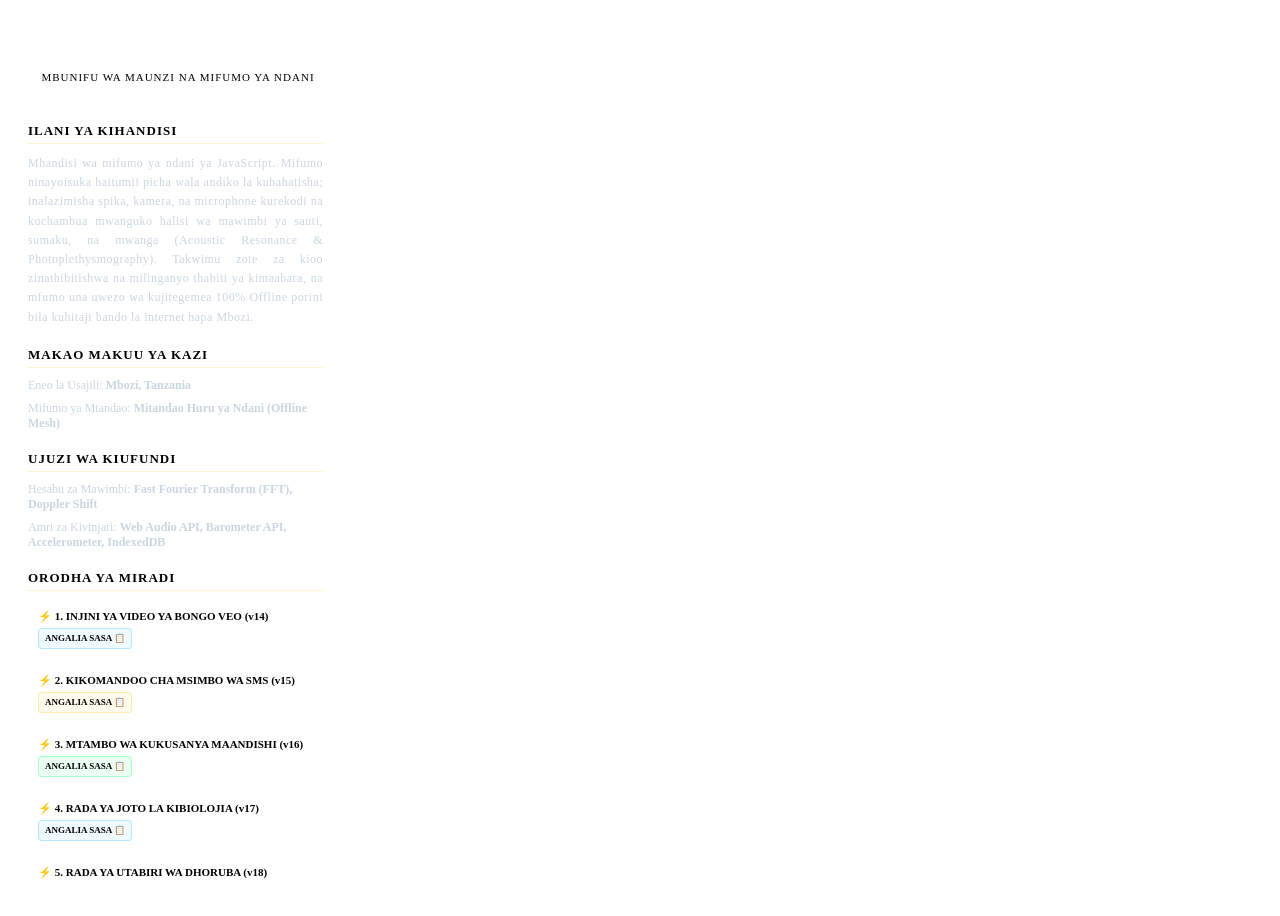
==== Ai.html @ e0889e95 "Add files via upload" ====
<!DOCTYPE html>
<html lang="sw">
<head>
    <meta charset="UTF-8">
    <meta name="viewport" content="width=device-width, initial-scale=1.0">
    <title>Bongo AI Identity Engine - v5.0</title>
    <!-- LINK YA FONT AWESOME ILI ICON ZOTE ZING'AE -->
    <link rel="stylesheet" href="../css/all.min.css">
    
    <!-- VUTA FAILI LA CSS LA NJE LA UREMBE WA KIOO (GLASSMORPHISM) -->
    <link rel="stylesheet" href="../css/style.css">
</head>
<body>

    <!-- SIDEBAR YA KUSHOTO - INABETA DATA ZOTE (TRAINING, HISTORY NA INFO) -->
    <div class="sidebar-left" id="sidebar-l">
                <!-- ================================================================= -->
        <!-- CORE ARCHITECTURE: SIDEBAR YA WASIFU WA KIHANDISI (MRADI WA 1)    -->
        <!-- ================================================================= -->
        <aside class="sidebar-profile" style="width: 340px; height: 100vh; display: flex; flex-direction: column; overflow: hidden; background-color: var(--sidebar-bg); border-right: 2px solid var(--neon-cyan); padding: 25px 20px; box-sizing: border-box; position: sticky; top: 0; left: 0; z-index: 10;">
            
            <!-- 1. SEHEMU YA UTANBULISHO ( FIXED HEADER ) -->
            <div class="profile-header" style="text-align: center; border-bottom: 1px dashed var(--glass-border); padding-bottom: 20px; margin-bottom: 20px; flex-shrink: 0;">
                <div class="avatar-icon" style="font-size: 50px; color: var(--neon-cyan); text-shadow: 0 0 15px var(--neon-cyan); margin-bottom: 10px;"><i class="fa-solid fa-user-gear"></i></div>
                <h2 style="margin: 0; font-size: 20px; color: #fff; text-shadow: 0 0 10px var(--neon-cyan);">JUMANNE VEO</h2>
                <span class="title-tag" style="font-size: 11px; color: var(--neon-green); text-transform: uppercase; letter-spacing: 1px; margin-top: 5px; display: block;">Mbunifu wa Maunzi na Mifumo ya Ndani</span>
            </div>

            <!-- CHUMBA MAALUM CHA KUSCROLL CHINI KINYAMWEZI (INDEPENDENT SIDEBAR SCROLL BOX) -->
            <div class="sidebar-scroll-box" style="flex: 1; overflow-y: auto; overflow-x: hidden; padding-right: 5px; -webkit-overflow-scrolling: touch;">
                
                <!-- 2. MAELEZO YA KUJIRIDHISHA (ILANI YA KIHANDISI) -->
                <div class="info-section" style="margin-bottom: 20px; text-align: left;">
                    <h4 style="margin: 0 0 10px 0; font-size: 13px; color: var(--neon-amber); text-transform: uppercase; letter-spacing: 1px; border-bottom: 1px solid rgba(250, 204, 21, 0.2); padding-bottom: 4px;"><i class="fa-solid fa-graduation-cap"></i> Ilani ya Kihandisi</h4>
                    <p class="info-p" style="text-align: justify; letter-spacing: 0.5px; font-size: 12px; line-height: 1.6; color: #cbd5e1; margin: 0;">
                        Mhandisi wa mifumo ya ndani ya JavaScript. Mifumo ninayoisuka haitumii picha wala andiko la kubahatisha; inalazimisha spika, kamera, na microphone kurekodi na kuchambua mwanguko halisi wa mawimbi ya sauti, sumaku, na mwanga (Acoustic Resonance & Photoplethysmography). Takwimu zote za kioo zinathibitishwa na milinganyo thabiti ya kimaabara, na mfumo una uwezo wa kujitegemea 100% Offline porini bila kuhitaji bando la internet hapa Mbozi.
                    </p>
                </div>

                <!-- 3. KITUO CHA KAZI -->
                <div class="info-section" style="margin-bottom: 20px; text-align: left;">
                    <h4 style="margin: 0 0 10px 0; font-size: 13px; color: var(--neon-amber); text-transform: uppercase; letter-spacing: 1px; border-bottom: 1px solid rgba(250, 204, 21, 0.2); padding-bottom: 4px;"><i class="fa-solid fa-earth-africa"></i> Makao Makuu ya Kazi</h4>
                    <p class="info-p" style="margin: 0 0 8px 0; font-size: 12px; color: #cbd5e1;">Eneo la Usajili: <span style="color: var(--neon-cyan); font-weight: bold;">Mbozi, Tanzania</span></p>
                    <p class="info-p" style="margin: 0; font-size: 12px; color: #cbd5e1;">Mifumo ya Mtandao: <span style="color: var(--neon-cyan); font-weight: bold;">Mitandao Huru ya Ndani (Offline Mesh)</span></p>
                </div>

                <!-- 4. UJUZI WA NDANI YA CHUMA -->
                <div class="info-section" style="margin-bottom: 20px; text-align: left;">
                    <h4 style="margin: 0 0 10px 0; font-size: 13px; color: var(--neon-amber); text-transform: uppercase; letter-spacing: 1px; border-bottom: 1px solid rgba(250, 204, 21, 0.2); padding-bottom: 4px;"><i class="fa-solid fa-layer-group"></i> Ujuzi wa Kiufundi</h4>
                    <p class="info-p" style="margin: 0 0 8px 0; font-size: 12px; color: #cbd5e1;">Hesabu za Mawimbi: <span style="color: var(--neon-cyan); font-weight: bold;">Fast Fourier Transform (FFT), Doppler Shift</span></p>
                    <p class="info-p" style="margin: 0 0 8px 0; font-size: 12px; color: #cbd5e1;">Amri za Kivinjari: <span style="color: var(--neon-cyan); font-weight: bold;">Web Audio API, Barometer API, Accelerometer, IndexedDB</span></p>
                </div>

                <!-- 5. ORODHA YA MIRADI YOTE 13 ( NJIA ZIMENYOSHWA KISAHIHI ) -->
                <div class="info-section" style="margin-bottom: 20px; text-align: left;">
                    <h4 style="margin: 0 0 10px 0; font-size: 13px; color: var(--neon-amber); text-transform: uppercase; letter-spacing: 1px; border-bottom: 1px solid rgba(250, 204, 21, 0.2); padding-bottom: 4px;"><i class="fa-solid fa-folder-open"></i> Orodha ya Miradi</h4>
                    
                    <!-- 1. BONGO VEO ENGINE -->
                    <div class="project-item" style="background: rgba(255, 255, 255, 0.02); border: 1px solid var(--glass-border); border-radius: 6px; padding: 8px 10px; font-size: 11px; margin-bottom: 8px; line-height: 1.4;">
                        <strong style="color: var(--neon-cyan); font-size: 11px;">⚡ 1. INJINI YA VIDEO YA BONGO VEO (v14)</strong><br>
                        <a href="../bongo_veo/index.html" class="btn-portfolio-link" style="display: inline-flex; align-items: center; gap: 4px; background: rgba(56, 189, 248, 0.08); border: 1px solid rgba(56, 189, 248, 0.3); color: var(--neon-cyan); padding: 3px 6px; font-size: 9px; font-weight: bold; border-radius: 4px; text-decoration: none; margin-top: 4px; transition: all 0.2s;">ANGALIA SASA 📋</a>
                    </div>
                    
                    <!-- 2. NEURAL SMS CIPHER -->
                    <div class="project-item" style="background: rgba(255, 255, 255, 0.02); border: 1px solid var(--glass-border); border-radius: 6px; padding: 8px 10px; font-size: 11px; margin-bottom: 8px; line-height: 1.4;">
                        <strong style="color: var(--neon-amber); font-size: 11px;">⚡ 2. KIKOMANDOO CHA MSIMBO WA SMS (v15)</strong><br>
                        <a href="../sms_cipher/index.html" class="btn-portfolio-link" style="display: inline-flex; align-items: center; gap: 4px; background: rgba(250, 204, 21, 0.08); border: 1px solid rgba(250, 204, 21, 0.3); color: var(--neon-amber); padding: 3px 6px; font-size: 9px; font-weight: bold; border-radius: 4px; text-decoration: none; margin-top: 4px; transition: all 0.2s;">ANGALIA SASA 📋</a>
                    </div>

                    <!-- 3. TEXT-TO-MATRIX COMPILER -->
                    <div class="project-item" style="background: rgba(255, 255, 255, 0.02); border: 1px solid var(--glass-border); border-radius: 6px; padding: 8px 10px; font-size: 11px; margin-bottom: 8px; line-height: 1.4;">
                        <strong style="color: var(--neon-green); font-size: 11px;">⚡ 3. MTAMBO WA KUKUSANYA MAANDISHI (v16)</strong><br>
                        <a href="../matrix_compiler/index.html" class="btn-portfolio-link" style="display: inline-flex; align-items: center; gap: 4px; background: rgba(0, 255, 102, 0.08); border: 1px solid rgba(0, 255, 102, 0.3); color: var(--neon-green); padding: 3px 6px; font-size: 9px; font-weight: bold; border-radius: 4px; text-decoration: none; margin-top: 4px; transition: all 0.2s;">ANGALIA SASA 📋</a>
                    </div>

                    <!-- 4. MEDICAL DOPPLER RADAR -->
                    <div class="project-item" style="background: rgba(255, 255, 255, 0.02); border: 1px solid var(--glass-border); border-radius: 6px; padding: 8px 10px; font-size: 11px; margin-bottom: 8px; line-height: 1.4;">
                        <strong style="color: var(--neon-cyan); font-size: 11px;">⚡ 4. RADA YA JOTO LA KIBIOLOJIA (v17)</strong><br>
                        <a href="../medical_radar/index.html" class="btn-portfolio-link" style="display: inline-flex; align-items: center; gap: 4px; background: rgba(56, 189, 248, 0.08); border: 1px solid rgba(56, 189, 248, 0.3); color: var(--neon-cyan); padding: 3px 6px; font-size: 9px; font-weight: bold; border-radius: 4px; text-decoration: none; margin-top: 4px; transition: all 0.2s;">ANGALIA SASA 📋</a>
                    </div>

                    <!-- 5. TACTICAL BAROMETRIC RADAR -->
                    <div class="project-item" style="background: rgba(255, 255, 255, 0.02); border: 1px solid var(--glass-border); border-radius: 6px; padding: 8px 10px; font-size: 11px; margin-bottom: 8px; line-height: 1.4;">
                        <strong style="color: var(--neon-amber); font-size: 11px;">⚡ 5. RADA YA UTABIRI WA DHORUBA (v18)</strong><br>
                        <a href="../weather_radar/index.html" class="btn-portfolio-link" style="display: inline-flex; align-items: center; gap: 4px; background: rgba(250, 204, 21, 0.08); border: 1px solid rgba(250, 204, 21, 0.3); color: var(--neon-amber); padding: 3px 6px; font-size: 9px; font-weight: bold; border-radius: 4px; text-decoration: none; margin-top: 4px; transition: all 0.2s;">ANGALIA SASA 📋</a>
                    </div>

                    <!-- 6. STRUCTURAL PULSE RADAR -->
                    <div class="project-item" style="background: rgba(255, 255, 255, 0.02); border: 1px solid var(--glass-border); border-radius: 6px; padding: 8px 10px; font-size: 11px; margin-bottom: 8px; line-height: 1.4;">
                        <strong style="color: var(--neon-storm); font-size: 11px;">⚡ 6. RADA YA MITETEMO YA GHOROFA (v19)</strong><br>

        <!-- DIV YA KULISHIA AI MAJIBU YA CUSTOM (ZOTE TEXTAREA) -->
        <div class="sidebar-title">
            <i class="fa-solid fa-graduation-cap"></i> LISHA AI MAJIBU
        </div>
        
        
        
        <div class="info-card" style="border: 1px dashed var(--accent); background-color: rgba(56, 189, 248, 0.05);">
            
            <label style="font-size: 11px; color: #94a3b8; display: block; margin-bottom: 3px;">Swali la Mteja (Textarea):</label>
            <!-- SWALI SASA HIVI LINA MSTARI MKUBWA WA TEXTAREA -->
            <textarea id="swali-input" placeholder="Mfano: mambo vp mkuu nataka tangazo..." style="width: 100%; height: 60px; background: rgba(0,0,0,0.3); border: 1px solid #475569; color: #fff; border-radius: 6px; padding: 6px; box-sizing: border-box; font-size: 12px; margin-bottom: 8px; outline: none; resize: vertical; font-family: inherit;"></textarea>
            
            <label style="font-size: 11px; color: #94a3b8; display: block; margin-bottom: 3px;">Jibu la AI (Textarea ya Maneno Laki 2):</label>
            <textarea id="jibu-input" placeholder="Paste andiko lako kubwa, barua ndefu, au tangazo la mauzo hapa mkuu..." style="width: 100%; height: 120px; background: rgba(0,0,0,0.3); border: 1px solid #475569; color: #fff; border-radius: 6px; padding: 6px; box-sizing: border-box; font-size: 12px; margin-bottom: 10px; outline: none; resize: vertical; font-family: inherit;"></textarea>
            
            <button id="btn-feed-dataset" style="width: 100%; padding: 8px; background: var(--accent); color: #0b1329; border: none; border-radius: 6px; font-weight: bold; font-size: 12px; cursor: pointer; display: flex; align-items: center; justify-content: center; gap: 5px;">
                <i class="fa-solid fa-brain"></i> Kariri Majibu 🧠
            </button>
        </div>
        
                        <!-- MTAMBO WA MENU: Kubadili zana za kulishia AI maarifa (Multipage Link Upgrade) -->
                <div class="sidebar-menu-toggle" style="display: flex; gap: 5px; margin-bottom: 15px; width: 100%;">
                    <!-- Hiki kinamfanya abaki hapa hapa kulisha maneno na barua -->
                    <button id="btn-menu-knowledge" style="flex: 1; padding: 8px; background: var(--accent); color: #0b1329; border: none; border-radius: 6px; font-weight: bold; font-size: 11px; cursor: pointer;">Knowledge Base 🧠</button>
                    
                    <!-- MAPINDUZI YAKO MKUU: Hii inamvuta direct kwenda kwenye faili jipya la video_veo.html! -->
                    <a href="video_veo.html" id="btn-menu-video" style="flex: 1; padding: 8px; background: rgba(255,255,255,0.05); color: #94a3b8; border: 1px solid rgba(255,255,255,0.1); border-radius: 6px; font-weight: bold; font-size: 11px; cursor: pointer; text-align: center; text-decoration: none; display: flex; align-items: center; justify-content: center;">Text to Video 📹</a>
                </div>


        <hr class="sidebar-divider">

        <!-- 2. KITENGO CHA HISTORY YA MAZUNGUZUMZO -->
        <div class="sidebar-title">
            <i class="fa-solid fa-clock-history"></i> HISTORY YA MATANGAZO
        </div>
        
                <!-- KIKASHA KIPYA CHA SEARCH ENGINE YA HISTORY (FONT AWESOME INTEGRATED) -->
        <div style="position: relative; margin-bottom: 10px; padding: 0 2px;">
            <i class="fa-solid fa-magnifying-glass" style="position: absolute; left: 12px; top: 50%; transform: translateY(-50%); color: #64748b; font-size: 12px;"></i>
            <input type="text" id="search-history-input" placeholder="Tafuta history hapa mkuu..." style="width: 100%; background: rgba(0,0,0,0.3); border: 1px solid #475569; color: #fff; border-radius: 20px; padding: 6px 12px 6px 30px; box-sizing: border-box; font-size: 12px; outline: none; transition: border-color 0.2s;">
        </div>

        
        <div class="history-list" id="history-container">
            <!-- JavaScript itajaza vitu hapa kiotomatiki -->
        </div>
        <!-- KITENGO CHA HISTORY YA MATANGAZO NA BUTTON YA KUFUTA -->
        <div class="sidebar-title" style="display: flex; justify-content: space-between; align-items: center; width: 100%;">
            <span><i class="fa-solid fa-clock-history"></i> HISTORY YA MATANGAZO</span>
        </div>
        
        <!-- BUTTON MPYA YA CLEAR HISTORY YA FONT AWESOME -->
        <button id="btn-clear-history" style="width: 100%; padding: 8px; background-color: rgba(239, 68, 68, 0.2); color: #ef4444; border: 1px solid #ef4444; border-radius: 6px; font-weight: bold; font-size: 11px; cursor: pointer; display: flex; align-items: center; justify-content: center; gap: 6px; margin-bottom: 5px; transition: 0.2s;">
            <i class="fa-solid fa-trash-can"></i> FUTA HISTORY YOTE
        </button>

        <div class="history-list" id="history-container">
            <!-- JavaScript itajaza vitu hapa kiotomatiki -->
        </div>

        <hr class="sidebar-divider">

        <!-- 3. KITENGO CHA MAELEZO YA APP -->
        <div class="sidebar-title">
            <i class="fa-solid fa-circle-info"></i> KUHUSU APP YETU
        </div>
        <div class="info-card">
            <strong>Bongo AI Identity Engine</strong>
            Mfumo mweupe wa AI unaofanya kazi kwa usahihi wa data mliyolisha wenyewe. Unalinganisha maswali ya wateja na hifadhidata ya ndani ya IndexedDB ili kutoa majibu sahihi 100% Offline bila kuhitaji bando wala internet.
        </div>

        <!-- 4. KITENGO CHA MUDA WA KAZI -->
        <div class="sidebar-title">
            <i class="fa-solid fa-clock"></i> MUDA WA KAZI
        </div>
        <div class="info-card">
            <strong>Masaa ya Huduma:</strong>
            <span class="status-live">● Live & Offline</span><br>
            Jumatatu hadi Jumapili | Masaa 24/7.
        </div>

        <!-- 5. KITENGO CHA MAWASILIANO -->
        <div class="sidebar-title">
            <i class="fa-solid fa-address-book"></i> MAWASILIANO
        </div>
        <div class="info-card">
            <strong>Wasiliana Nasi:</strong>
            <i class="fa-solid fa-phone" style="font-size: 11px; margin-right: 5px;"></i> Simu: 0711 XX XX XX<br>
            <i class="fa-solid fa-envelope" style="font-size: 11px; margin-right: 5px;"></i> Email: msaada@bongoai.tz
        </div>

        <!-- 6. KITENGO CHA SYSTEM LOGS -->
        <div class="sidebar-title">
            <i class="fa-solid fa-terminal"></i> SYSTEM LOGS
        </div>
        <div id="status-box">Database na mazingira vimepakiwa...</div>
        
    </div>

    <!-- SEHEMU KUU: CHAT INTERFACE (SKRINI NZIMA KATIKATI) -->
    <div class="chat-area">
        <!-- KICHWA CHA CHAT INTERFACE KILICHOBORESHWA -->
        <div class="chat-header">
            <!-- Kitufe cha bars cha kushoto (Kipo tayari) -->
            <button class="btn-bars-toggle" id="toggle-left-menu" title="Fungua Menu">
                <i class="fa-solid fa-bars"></i>
            </button>
            
            <h2>Bongo AI Pure Data Engine 🤖</h2>
            
            <!-- KITUFE MPYA CHA NEW CHAT UPANDE WA KULIA WA HEADER -->
            <button class="btn-bars-toggle" id="btn-new-chat" title="Anzisha Mazungumzo Mapya" style="margin-left: auto;">
                <i class="fa-solid fa-pen-to-square"></i> <span style="font-size: 13px; font-weight: bold; margin-left: 5px; font-family: inherit;">NEW CHAT</span>
            </button>
        </div>


        <!-- Eneo la Meseji za Chat ambapo majibu na chips zitamiminika -->
        <div class="chat-messages" id="chat-messages-container">
            <!-- MESEJI YA KARIBU ILIYOPANGWA KATIKATI KAMA GEMINI -->
            <div id="gemini-welcome-block" style="text-align: center; padding: 25px 15px; margin: auto; max-width: 90%; display: flex; flex-direction: column; align-items: center;">
                <h1 style="color: var(--accent); font-size: 26px; margin-bottom: 8px; text-shadow: 0 0 15px rgba(56, 189, 248, 0.4);">Haujambo mkuu,</h1>
                <p style="font-size: 16px; color: #94a3b8; margin-top: 0; line-height: 1.5; margin-bottom: 20px;">Je, ungependa tuzungumzie nini leo?</p>
                
                <!-- HAPA NDIPO YALE MASANDUKU 10 YATAKAPOMIMINIKA KWA KUTELEZA (HORIZONTAL FLEX) -->
                <div id="suggestion-chips-container" style="display: flex; flex-wrap: wrap; justify-content: center; gap: 8px; width: 100%; max-width: 600px; box-sizing: border-box;"></div>
                
                <span style="font-size: 11px; color: #576f93; display: block; margin-top: 25px; border-top: 1px dashed rgba(255,255,255,0.05); padding-top: 10px; width: 100%;">
                    <i class="fa-solid fa-brain" style="margin-right: 4px;"></i> Lisha maswani na majibu upande wa kushoto, kisha chapa hapa chini au gusa vifungo juu.
                </span>
            </div>
        </div>

                <!-- CHAT INPUT YA GOOGLE AI STYLE -->
        <div class="chat-input-area" style="flex-direction: column; align-items: center; gap: 8px;">
            
            <!-- MTAMBO MPYA: KASHA LA PREVIEW LINALOONEKANA KINYAMWEZI (IMAGE PREVIEW CONTAINER) -->
            <div id="image-preview-container" style="display: none; position: relative; background: rgba(255,255,255,0.05); border: 1px solid rgba(255,255,255,0.1); padding: 6px; border-radius: 12px; max-width: 750px; width: 100%; align-items: center; gap: 10px; box-sizing: border-box;">
                <img id="img-pending-preview" src="" style="width: 50px; height: 50px; border-radius: 8px; object-fit: cover; border: 1px solid var(--accent);">
                <span id="img-pending-name" style="font-size: 12px; color: #94a3b8; white-space: nowrap; overflow: hidden; text-overflow: ellipsis; flex: 1;">Jina la picha...</span>
                <button id="btn-remove-preview" style="background: rgba(239, 68, 68, 0.2); border: 1px solid #ef4444; color: #ef4444; border-radius: 50%; width: 24px; height: 24px; cursor: pointer; display: flex; align-items: center; justify-content: center; font-size: 11px;"><i class="fa-solid fa-xmark"></i></button>
            </div>

            <div class="input-wrapper">
                <input type="file" id="image-file-input" accept="image/*" style="display: none;">
                <button class="btn-plus-icon" id="btn-camera-trigger" title="Ongeza Picha">
                    <i class="fa-solid fa-plus"></i>
                </button>
                <textarea id="product-input" placeholder="Uliza unachotaka mkuu..."></textarea>
                <button class="btn-mic-icon" title="Ongea na AI"><i class="fa-solid fa-microphone"></i></button>
                <button class="btn-send-circle" id="btn-generate"><i class="fa-solid fa-arrow-up"></i></button>
            </div>
        </div>




    <!-- FAILI LA NJE LA JAVASCRIPT LA ACKLII YA AI -->
    <script src="juma 1.js"></script>
</body>
</html>
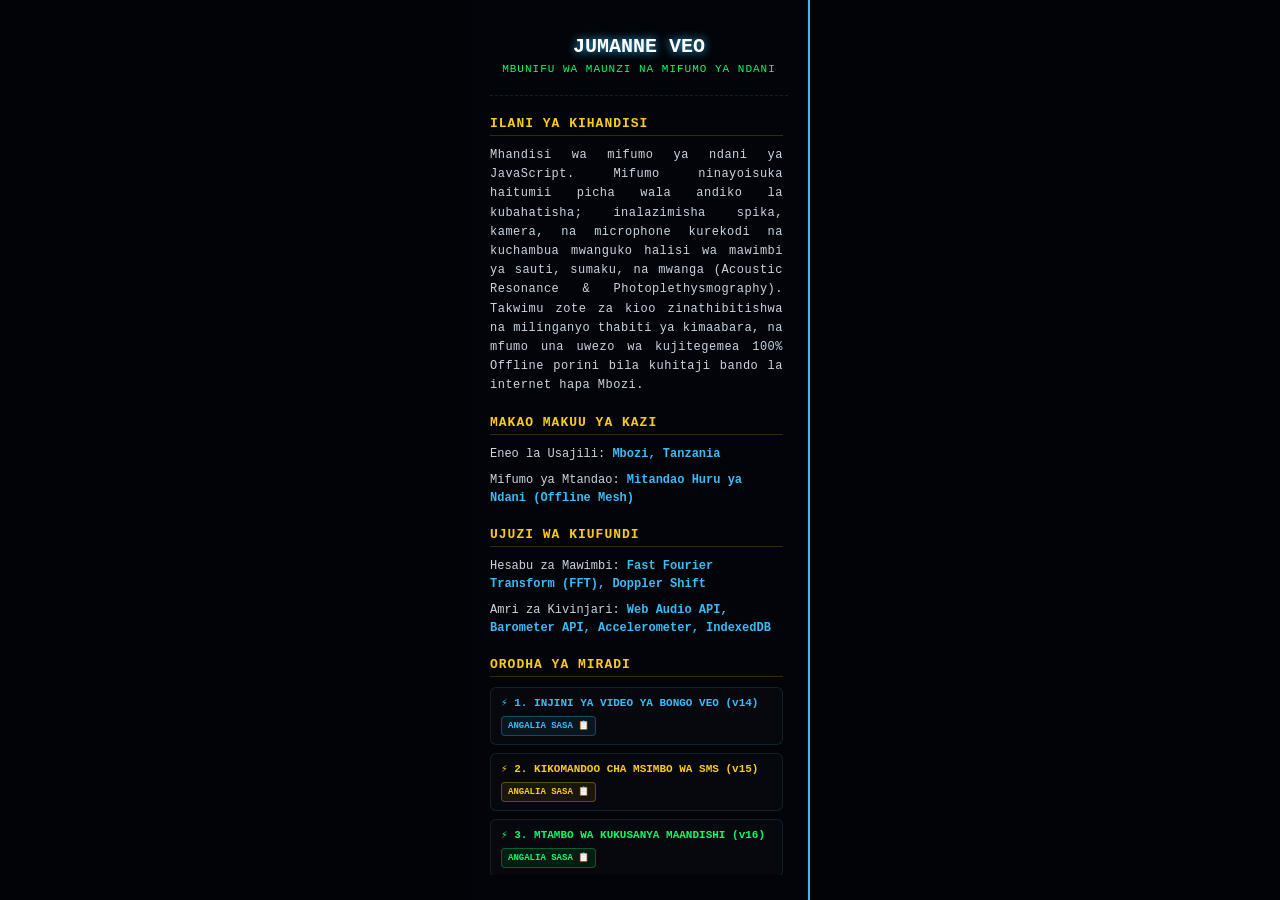
==== commit 8c780a62: "Update Ai.html" ====
--- a/Ai.html
+++ b/Ai.html
@@ -5,10 +5,11 @@
     <meta name="viewport" content="width=device-width, initial-scale=1.0">
     <title>Bongo AI Identity Engine - v5.0</title>
     <!-- LINK YA FONT AWESOME ILI ICON ZOTE ZING'AE -->
-    <link rel="stylesheet" href="../css/all.min.css">
+    <link rel="stylesheet" href="https://cloudflare.com">
+
     
     <!-- VUTA FAILI LA CSS LA NJE LA UREMBE WA KIOO (GLASSMORPHISM) -->
-    <link rel="stylesheet" href="../css/style.css">
+    <link rel="stylesheet" href="style.css">
 </head>
 <body>
 
--- a/style.css
+++ b/style.css
@@ -0,0 +1,4332 @@
+/* =================================================================
+   CYBERPUNK AUDIO-MESH RADIO SUITE - ARCHITECTURE CSS
+   ================================================================= */
+:root {
+    --bg-deep: #01030a;
+    --radar-box: #050a14;
+    --sidebar-bg: #02040a;
+    --neon-green: #00ff66;
+    --neon-cyan: #38bdf8;
+    --neon-amber: #facc15;
+    --neon-storm: #ff0055;
+    --text-main: #f8fafc;
+    --text-muted: #64748b;
+    --glass-border: rgba(0, 255, 102, 0.15);
+}
+
+body, html {
+    margin: 0;
+    padding: 0;
+    width: 100%;
+    height: 100%;
+    background-color: var(--bg-deep);
+    color: var(--text-main);
+    font-family: 'Courier New', monospace;
+    box-sizing: border-box;
+    overflow: hidden;
+}
+
+/* MASTER APP MULTI-COLUMN CONTAINER */
+.app-wrapper {
+    display: flex;
+    width: 100vw;
+    height: 100vh;
+    overflow: hidden;
+}
+
+/* =================================================================
+   UPANDE WA KUSHOTO: SIDEBAR STYLE (INDEPENDENT SCROLL ISOLATION)
+   ================================================================= */
+.sidebar-profile {
+    width: 340px;
+    height: 100vh; 
+    position: sticky;
+    top: 0;
+    left: 0;
+    
+    /* SCROLL ISOLATION: Inaruhusu kuscroll wasifu na miradi 5 bila ukurasa mzima kusogea */
+    overflow-y: auto; 
+    overflow-x: hidden;
+    -webkit-overflow-scrolling: touch; 
+    
+    background-color: var(--sidebar-bg);
+    border-right: 2px solid var(--neon-green);
+    display: flex;
+    flex-direction: column;
+    padding: 25px 20px;
+    box-sizing: border-box;
+    z-index: 10;
+}
+
+.profile-header {
+    text-align: center;
+    border-bottom: 1px dashed var(--glass-border);
+    padding-bottom: 20px;
+    margin-bottom: 20px;
+}
+
+.avatar-icon {
+    font-size: 50px;
+    color: var(--neon-green);
+    text-shadow: 0 0 15px var(--neon-green);
+    margin-bottom: 10px;
+}
+
+.profile-header h2 {
+    margin: 0;
+    font-size: 20px;
+    color: #fff;
+    text-shadow: 0 0 10px var(--neon-green);
+}
+
+.profile-header .title-tag {
+    font-size: 11px;
+    color: var(--neon-amber);
+    text-transform: uppercase;
+    letter-spacing: 1px;
+    margin-top: 5px;
+    display: block;
+}
+
+.info-section {
+    margin-bottom: 20px;
+    text-align: left;
+}
+
+.info-section h4 {
+    margin: 0 0 10px 0;
+    font-size: 13px;
+    color: var(--neon-cyan);
+    text-transform: uppercase;
+    letter-spacing: 1px;
+    border-bottom: 1px solid rgba(56, 189, 248, 0.2);
+    padding-bottom: 4px;
+}
+
+.info-p {
+    margin: 0 0 8px 0;
+    font-size: 12px;
+    line-height: 1.5;
+    color: #cbd5e1;
+}
+
+.info-p span {
+    color: var(--neon-green);
+    font-weight: bold;
+}
+
+.project-item {
+    background: rgba(255, 255, 255, 0.02);
+    border: 1px solid var(--glass-border);
+    border-radius: 6px;
+    padding: 8px 10px;
+    font-size: 11px;
+    margin-bottom: 8px;
+    line-height: 1.4;
+    text-align: left;
+}
+
+.btn-portfolio-link {
+    display: inline-flex;
+    align-items: center;
+    gap: 4px;
+    background: rgba(56, 189, 248, 0.08);
+    border: 1px solid rgba(56, 189, 248, 0.3);
+    color: var(--neon-cyan);
+    padding: 3px 6px;
+    font-size: 9px;
+    font-weight: bold;
+    border-radius: 4px;
+    text-decoration: none;
+    margin-top: 4px;
+    transition: all 0.2s;
+}
+
+.btn-portfolio-link:hover {
+    background: var(--neon-cyan);
+    color: #000;
+    box-shadow: 0 0 8px var(--neon-cyan);
+}
+
+/* =================================================================
+   UPANDE WA KATIKATI: MAIN WORKSPACE OVERVIEW
+   ================================================================= */
+.main-workspace {
+    flex: 1;
+    height: 100vh;
+    overflow-y: auto;
+    overflow-x: hidden;
+    padding: 25px;
+    box-sizing: border-box;
+    display: flex;
+    flex-direction: column;
+    justify-content: center;
+}
+
+.radio-container {
+    width: 100%;
+    max-width: 800px;
+    margin: auto;
+    background: var(--radar-box);
+    border: 1px solid rgba(0, 255, 102, 0.3);
+    border-radius: 20px;
+    padding: 25px;
+    box-shadow: 0 0 35px rgba(0, 255, 102, 0.08);
+    box-sizing: border-box;
+}
+
+.radio-container h1 {
+    font-size: 20px;
+    font-weight: 900;
+    letter-spacing: 2px;
+    margin: 0;
+    text-shadow: 0 0 15px var(--neon-green);
+}
+
+.suite-tag {
+    color: #888;
+    font-size: 11px;
+    margin-top: 2px;
+    margin-bottom: 20px;
+    text-transform: uppercase;
+    letter-spacing: 1px;
+}
+
+.radio-grid {
+    display: grid;
+    grid-template-columns: 1fr 1fr;
+    gap: 20px;
+    margin-bottom: 20px;
+}
+
+.monitor-box {
+    background: #000206;
+    border: 1px solid var(--glass-border);
+    border-radius: 14px;
+    padding: 15px;
+    box-sizing: border-box;
+    display: flex;
+    flex-direction: column;
+}
+
+.monitor-box h3 {
+    margin: 0 0 12px 0;
+    font-size: 12px;
+    letter-spacing: 1px;
+    display: flex;
+    align-items: center;
+    gap: 8px;
+}
+
+canvas {
+    width: 100%;
+    height: 200px;
+    background: #000103;
+    border: 1px solid rgba(0, 255, 102, 0.08);
+    border-radius: 8px;
+}
+
+.gauge-display-center {
+    flex: 1;
+    display: flex;
+    flex-direction: column;
+    justify-content: center;
+    align-items: center;
+    background: radial-gradient(circle, rgba(0, 255, 102, 0.02) 0%, rgba(0,0,0,0) 70%);
+}
+
+.huge-number {
+    font-size: 46px;
+    font-weight: 900;
+    color: var(--neon-cyan);
+    text-shadow: 0 0 25px rgba(56, 189, 248, 0.4);
+    margin: 8px 0;
+    font-family: system-ui, -apple-system, sans-serif;
+}
+
+.radio-status-badge {
+    font-size: 11px;
+    font-weight: bold;
+    padding: 5px 15px;
+    border-radius: 20px;
+    background: rgba(56, 189, 248, 0.05);
+    border: 1px solid var(--neon-cyan);
+    color: var(--neon-cyan);
+    text-transform: uppercase;
+    letter-spacing: 1px;
+}
+
+/* AMRE BUTTON INTERACTION */
+.btn-radio-trigger {
+    background: var(--neon-green);
+    color: #01030a;
+    border: none;
+    width: 100%;
+    padding: 15px;
+    font-size: 14px;
+    font-weight: bold;
+    letter-spacing: 1px;
+    border-radius: 10px;
+    cursor: pointer;
+    display: flex;
+    align-items: center;
+    justify-content: center;
+    gap: 10px;
+    box-shadow: 0 4px 15px rgba(0, 255, 102, 0.15);
+    transition: all 0.2s;
+}
+
+.btn-radio-trigger:hover {
+    background: #00cc52;
+    box-shadow: 0 0 25px var(--neon-green);
+}
+
+/* TERMINAL PIPELINE */
+.terminal-panel {
+    margin-top: 20px;
+    background: #000103;
+    border-left: 4px solid var(--neon-green);
+    border-radius: 4px;
+    padding: 12px;
+    box-sizing: border-box;
+}
+
+.terminal-title {
+    font-size: 11px;
+    color: #64748b;
+    text-transform: uppercase;
+    margin-bottom: 6px;
+    display: flex;
+    align-items: center;
+    gap: 6px;
+}
+
+.terminal-box {
+    height: 80px;
+    overflow-y: auto;
+    font-size: 11px;
+    color: var(--neon-green);
+    line-height: 1.5;
+    white-space: pre-wrap;
+}
+
+/* ACOUSTIC DISCLAIMER SYSTEM */
+.radio-disclaimer-box {
+    margin-top: 15px;
+    background: rgba(0, 255, 102, 0.02);
+    border: 1px dashed var(--neon-green);
+    border-radius: 8px;
+    padding: 10px;
+    font-size: 10px;
+    color: #bbf7d0;
+    line-height: 1.4;
+    text-align: left;
+}
+
+.hardware-stats {
+    display: grid;
+    grid-template-columns: 1fr 1fr 1fr;
+    gap: 10px;
+    margin-top: 15px;
+    font-size: 10px;
+    border-top: 1px dashed rgba(255,255,255,0.06);
+    padding-top: 12px;
+    text-align: left;
+}
+
+/* RESPONSIVE DESIGN & BARS SWITCH */
+#toggle-sidebar-bars {
+    position: fixed;
+    top: 15px;
+    left: 15px;
+    z-index: 100;
+    background: var(--radar-box);
+    border: 1px solid var(--neon-green);
+    color: var(--neon-green);
+    width: 45px;
+    height: 40px;
+    border-radius: 8px;
+    cursor: pointer;
+    display: none;
+    align-items: center;
+    justify-content: center;
+    font-size: 18px;
+    box-shadow: 0 0 15px rgba(0, 255, 102, 0.2);
+}
+
+@media (max-width: 900px) {
+    .app-wrapper { flex-direction: column; overflow-y: auto; }
+    #toggle-sidebar-bars { display: flex !important; }
+    .sidebar-profile {
+        position: fixed; left: -340px; top: 0; width: 300px; height: 100vh;
+        background-color: #02040a !important; border-right: 2px solid var(--neon-green);
+        transition: left 0.3s ease-in-out; box-shadow: 10px 0 40px rgba(0, 0, 0, 0.95);
+        padding: 40px 20px 20px 20px;
+    }
+    .sidebar-profile.fungua-bars { left: 0 !important; }
+    .main-workspace { padding: 15px; height: auto; padding-top: 80px !important; }
+    .radio-grid { grid-template-columns: 1fr; }
+}
+/* =================================================================
+   CYBERPUNK SMART SOIL METEOROLOGY SUITE - ARCHITECTURE CSS
+   ================================================================= */
+:root {
+    --bg-deep: #020408;
+    --radar-box: #0b0f19;
+    --sidebar-bg: #04060f;
+    --neon-amber: #facc15;
+    --neon-green: #00ff66;
+    --neon-cyan: #38bdf8;
+    --neon-storm: #ff0055;
+    --text-main: #f8fafc;
+    --text-muted: #64748b;
+    --glass-border: rgba(250, 204, 21, 0.15);
+}
+
+body, html {
+    margin: 0;
+    padding: 0;
+    width: 100%;
+    height: 100%;
+    background-color: var(--bg-deep);
+    color: var(--text-main);
+    font-family: 'Courier New', monospace;
+    box-sizing: border-box;
+    overflow: hidden;
+}
+
+/* MASTER APP MULTI-COLUMN CONTAINER */
+.app-wrapper {
+    display: flex;
+    width: 100vw;
+    height: 100vh;
+    overflow: hidden;
+}
+
+/* =================================================================
+   UPANDE WA KUSHOTO: SIDEBAR STYLE (INDEPENDENT SCROLL ISOLATION)
+   ================================================================= */
+.sidebar-profile {
+    width: 340px;
+    height: 100vh;
+    top: 0;
+    left: 0;
+    display: flex;
+    flex-direction: column;
+    overflow: hidden; /* Funga scroll ya bodi ya nje */
+    background-color: var(--sidebar-bg);
+    border-right: 2px solid var(--neon-amber);
+    padding: 25px 20px;
+    box-sizing: border-box;
+    z-index: 10;
+}
+
+.profile-header {
+    text-align: center;
+    border-bottom: 1px dashed var(--glass-border);
+    padding-bottom: 20px;
+    margin-bottom: 20px;
+    flex-shrink: 0; /* Header isinyanyuke wala kukunjika */
+}
+
+.avatar-icon {
+    font-size: 50px;
+    color: var(--neon-amber);
+    text-shadow: 0 0 15px var(--neon-amber);
+    margin-bottom: 10px;
+}
+
+.profile-header h2 {
+    margin: 0;
+    font-size: 20px;
+    color: #fff;
+    text-shadow: 0 0 10px var(--neon-amber);
+}
+
+.profile-header .title-tag {
+    font-size: 11px;
+    color: var(--neon-green);
+    text-transform: uppercase;
+    letter-spacing: 1px;
+    margin-top: 5px;
+    display: block;
+}
+
+/* BOX LA NDANI LINALOTELEZA (SCROLL CONTAINER) */
+.sidebar-scroll-box {
+    flex: 1;
+    overflow-y: auto;
+    overflow-x: hidden;
+    padding-right: 5px;
+    -webkit-overflow-scrolling: touch;
+}
+
+.info-section {
+    margin-bottom: 20px;
+    text-align: left;
+}
+
+.info-section h4 {
+    margin: 0 0 10px 0;
+    font-size: 13px;
+    color: var(--neon-cyan);
+    text-transform: uppercase;
+    letter-spacing: 1px;
+    border-bottom: 1px solid rgba(56, 189, 248, 0.2);
+    padding-bottom: 4px;
+}
+
+.info-p {
+    margin: 0 0 8px 0;
+    font-size: 12px;
+    line-height: 1.5;
+    color: #cbd5e1;
+}
+
+.info-p span {
+    color: var(--neon-amber);
+    font-weight: bold;
+}
+
+.project-item {
+    background: rgba(255, 255, 255, 0.02);
+    border: 1px solid var(--glass-border);
+    border-radius: 6px;
+    padding: 8px 10px;
+    font-size: 11px;
+    margin-bottom: 8px;
+    line-height: 1.4;
+    text-align: left;
+}
+
+.btn-portfolio-link {
+    display: inline-flex;
+    align-items: center;
+    gap: 4px;
+    background: rgba(56, 189, 248, 0.08);
+    border: 1px solid rgba(56, 189, 248, 0.3);
+    color: var(--neon-cyan);
+    padding: 3px 6px;
+    font-size: 9px;
+    font-weight: bold;
+    border-radius: 4px;
+    text-decoration: none;
+    margin-top: 4px;
+    transition: all 0.2s;
+}
+
+.btn-portfolio-link:hover {
+    background: var(--neon-cyan);
+    color: #000;
+    box-shadow: 0 0 8px var(--neon-cyan);
+}
+
+/* =================================================================
+   UPANDE WA KATIKATI: THE GEO-METEOROLOGICAL PANEL
+   ================================================================= */
+.main-workspace {
+    flex: 1;
+    height: 100vh;
+    overflow-y: auto;
+    overflow-x: hidden;
+    padding: 25px;
+    box-sizing: border-box;
+    display: flex;
+    flex-direction: column;
+    justify-content: center;
+}
+
+.soil-container {
+    width: 100%;
+    max-width: 800px;
+    margin: auto;
+    background: var(--radar-box);
+    border: 1px solid rgba(250, 204, 21, 0.3);
+    border-radius: 20px;
+    padding: 25px;
+    box-shadow: 0 0 35px rgba(250, 204, 21, 0.08);
+    box-sizing: border-box;
+}
+
+.soil-container h1 {
+    font-size: 20px;
+    font-weight: 900;
+    letter-spacing: 1px;
+    margin: 0;
+    text-shadow: 0 0 15px var(--neon-amber);
+}
+
+.suite-tag {
+    color: #888;
+    font-size: 11px;
+    margin-top: 2px;
+    margin-bottom: 20px;
+    text-transform: uppercase;
+    letter-spacing: 1px;
+}
+
+.soil-grid {
+    display: grid;
+    grid-template-columns: 1fr 1fr;
+    gap: 20px;
+    margin-bottom: 20px;
+}
+
+.monitor-box {
+    background: #010206;
+    border: 1px solid var(--glass-border);
+    border-radius: 14px;
+    padding: 15px;
+    box-sizing: border-box;
+    display: flex;
+    flex-direction: column;
+}
+
+.monitor-box h3 {
+    margin: 0 0 12px 0;
+    font-size: 12px;
+    letter-spacing: 1px;
+    display: flex;
+    align-items: center;
+    gap: 8px;
+}
+
+canvas {
+    width: 100%;
+    height: 200px;
+    background: #000103;
+    border: 1px solid rgba(250, 204, 21, 0.08);
+    border-radius: 8px;
+}
+
+.gauge-display-center {
+    flex: 1;
+    display: flex;
+    flex-direction: column;
+    justify-content: center;
+    align-items: center;
+    background: radial-gradient(circle, rgba(250, 204, 21, 0.02) 0%, rgba(0,0,0,0) 70%);
+}
+
+.huge-number {
+    font-size: 54px;
+    font-weight: 900;
+    color: var(--neon-amber);
+    text-shadow: 0 0 25px rgba(250, 204, 21, 0.4);
+    margin: 8px 0;
+    font-family: system-ui, -apple-system, sans-serif;
+}
+
+.soil-status-badge {
+    font-size: 12px;
+    font-weight: bold;
+    padding: 5px 15px;
+    border-radius: 20px;
+    background: rgba(56, 189, 248, 0.05);
+    border: 1px solid var(--neon-cyan);
+    color: var(--neon-cyan);
+    text-transform: uppercase;
+    letter-spacing: 1px;
+}
+
+/* AMRI BUTTON INTERACTION */
+.btn-soil-trigger {
+    background: var(--neon-amber);
+    color: #020408;
+    border: none;
+    width: 100%;
+    padding: 15px;
+    font-size: 14px;
+    font-weight: bold;
+    letter-spacing: 1px;
+    border-radius: 10px;
+    cursor: pointer;
+    display: flex;
+    align-items: center;
+    justify-content: center;
+    gap: 10px;
+    box-shadow: 0 4px 15px rgba(250, 204, 21, 0.15);
+    transition: all 0.2s;
+}
+
+.btn-soil-trigger:hover {
+    background: #cc9900;
+    box-shadow: 0 0 25px var(--neon-amber);
+}
+
+/* TERMINAL INTERFACE */
+.terminal-panel {
+    margin-top: 20px;
+    background: #000103;
+    border-left: 4px solid var(--neon-amber);
+    border-radius: 4px;
+    padding: 12px;
+    box-sizing: border-box;
+}
+
+.terminal-title {
+    font-size: 11px;
+    color: #64748b;
+    text-transform: uppercase;
+    margin-bottom: 6px;
+    display: flex;
+    align-items: center;
+    gap: 6px;
+}
+
+.terminal-box {
+    height: 80px;
+    overflow-y: auto;
+    font-size: 11px;
+    color: var(--neon-amber);
+    line-height: 1.5;
+    white-space: pre-wrap;
+}
+
+/* DISCLAIMER PROTECTION CARD */
+.soil-disclaimer-box {
+    margin-top: 15px;
+    background: rgba(250, 204, 21, 0.02);
+    border: 1px dashed var(--neon-amber);
+    border-radius: 8px;
+    padding: 10px;
+    font-size: 10px;
+    color: #fef08a;
+    line-height: 1.4;
+    text-align: left;
+}
+
+.hardware-stats {
+    display: grid;
+    grid-template-columns: 1fr 1fr 1fr;
+    gap: 10px;
+    margin-top: 15px;
+    font-size: 10px;
+    border-top: 1px dashed rgba(255,255,255,0.06);
+    padding-top: 12px;
+    text-align: left;
+}
+
+/* RESPONSIVE LAYOUT FOR MOBILE SCREENS */
+#toggle-sidebar-bars {
+    position: fixed;
+    top: 15px;
+    left: 15px;
+    z-index: 100;
+    background: var(--radar-box);
+    border: 1px solid var(--neon-amber);
+    color: var(--neon-amber);
+    width: 45px;
+    height: 40px;
+    border-radius: 8px;
+    cursor: pointer;
+    display: none;
+    align-items: center;
+    justify-content: center;
+    font-size: 18px;
+    box-shadow: 0 0 15px rgba(250, 204, 21, 0.2);
+}
+
+@media (max-width: 900px) {
+    .app-wrapper { flex-direction: column; overflow-y: auto; }
+    #toggle-sidebar-bars { display: flex !important; }
+    .sidebar-profile {
+        position: fixed; left: -340px; top: 0; width: 300px; height: 100vh;
+        background-color: #04060f !important; border-right: 2px solid var(--neon-amber);
+        transition: left 0.3s ease-in-out; box-shadow: 10px 0 40px rgba(0, 0, 0, 0.95);
+        padding: 40px 20px 20px 20px;
+    }
+    .sidebar-profile.fungua-bars { left: 0 !important; }
+    .main-workspace { padding: 15px; height: auto; padding-top: 80px !important; }
+    .soil-grid { grid-template-columns: 1fr; }
+}
+
+
+
+        /* =================================================================
+           CYBERPUNK NEON MEDICAL THEME SYSTEM - DEFINITIVE DESIGN
+           ================================================================= */
+        :root {
+            --bg-deep: #030611;
+            --radar-box: #081026;
+            --neon-green: #00ff66;
+            --neon-cyan: #38bdf8;
+            --neon-fever: #ff0055;
+            --neon-gold: #facc15;
+            --text-main: #f8fafc;
+            --text-muted: #475569;
+            --glass-border: rgba(0, 255, 102, 0.15);
+        }
+
+        body, html {
+            margin: 0;
+            padding: 0;
+            width: 100%;
+            height: 100%;
+            background-color: var(--bg-deep);
+            color: var(--text-main);
+            font-family: 'Courier New', monospace;
+            display: flex;
+            justify-content: center;
+            align-items: center;
+            box-sizing: border-box;
+            overflow-x: hidden;
+        }
+
+        /* 1. MTAMBO MKUBWA WA MAIN APP SUITE WRAPPER */
+        .medical-container {
+            width: 100%;
+            max-width: 950px;
+            margin: 20px;
+            background: var(--radar-box);
+            border: 2px solid var(--neon-green);
+            border-radius: 20px;
+            padding: 25px;
+            box-shadow: 0 0 35px rgba(0, 255, 102, 0.15);
+            box-sizing: border-box;
+        }
+
+        h1 {
+            font-size: 24px;
+            font-weight: 900;
+            letter-spacing: 2px;
+            margin: 0 0 5px 0;
+            color: #fff;
+            text-shadow: 0 0 15px var(--neon-green);
+        }
+
+        .subtitle {
+            font-size: 12px;
+            color: #888;
+            margin: 0 0 25px 0;
+            text-transform: uppercase;
+            letter-spacing: 1px;
+        }
+
+        /* =================================================================
+           PANDR PACHA: KUSHOTO NI RADAR CANVAS, KULIA NI TEMPERATE DISPLAY
+           ================================================================= */
+        .radar-grid {
+            display: grid;
+            grid-template-columns: 1fr 1fr;
+            gap: 25px;
+            margin-bottom: 25px;
+        }
+
+        .monitor-box {
+            background: #040817;
+            border: 1px solid var(--glass-border);
+            border-radius: 14px;
+            padding: 15px;
+            box-sizing: border-box;
+            display: flex;
+            flex-direction: column;
+        }
+
+        .monitor-box h3 {
+            margin: 0 0 12px 0;
+            font-size: 13px;
+            letter-spacing: 1px;
+            display: flex;
+            align-items: center;
+            gap: 8px;
+        }
+
+        /* Kioo kikubwa cha mawimbi ya radar ya sauti */
+        canvas {
+            width: 100%;
+            height: 240px;
+            background: #01030a;
+            border: 1px solid rgba(0, 255, 102, 0.08);
+            border-radius: 8px;
+        }
+
+        /* Sanduku kubwa linalotapika namba za joto la kidijitali */
+        .temp-display-center {
+            flex: 1;
+            display: flex;
+            flex-direction: column;
+            justify-content: center;
+            align-items: center;
+            position: relative;
+            background: radial-gradient(circle, rgba(0, 255, 102, 0.03) 0%, rgba(0,0,0,0) 70%);
+        }
+
+        .huge-number {
+            font-size: 76px;
+            font-weight: 900;
+            color: var(--neon-cyan);
+            text-shadow: 0 0 30px rgba(56, 189, 248, 0.5);
+            margin: 10px 0;
+            font-family: system-ui, -apple-system, sans-serif;
+            transition: color 0.3s, text-shadow 0.3s;
+        }
+
+        .health-status-badge {
+            font-size: 14px;
+            font-weight: bold;
+            padding: 6px 18px;
+            border-radius: 20px;
+            background: rgba(56, 189, 248, 0.1);
+            border: 1px solid var(--neon-cyan);
+            color: var(--neon-cyan);
+            letter-spacing: 1px;
+            text-transform: uppercase;
+        }
+
+        /* =================================================================
+           KITUFE KIKUBWA CHA AMRE NA TERMINAL LOGS
+           ================================================================= */
+        .btn-radar-trigger {
+            background: var(--neon-green);
+            color: #030611;
+            border: none;
+            width: 100%;
+            padding: 16px;
+            font-size: 15px;
+            font-weight: bold;
+            letter-spacing: 2px;
+            border-radius: 10px;
+            cursor: pointer;
+            display: flex;
+            align-items: center;
+            justify-content: center;
+            gap: 10px;
+            transition: all 0.2s;
+            box-shadow: 0 4px 15px rgba(0, 255, 102, 0.2);
+        }
+
+        .btn-radar-trigger:hover {
+            background: #00cc52;
+            box-shadow: 0 0 25px var(--neon-green);
+            transform: translateY(-1px);
+        }
+
+        .btn-radar-trigger:active {
+            transform: translateY(1px);
+        }
+
+        /* Terminal Logs za mahesabu hatua kwa hatua */
+        .terminal-panel {
+            margin-top: 25px;
+            background: #010309;
+            border-left: 4px solid var(--neon-green);
+            border-radius: 4px;
+            padding: 15px;
+            box-sizing: border-box;
+            text-align: left;
+        }
+
+        .terminal-title {
+            font-size: 11px;
+            color: #64748b;
+            text-transform: uppercase;
+            letter-spacing: 1px;
+            margin-bottom: 8px;
+            display: flex;
+            align-items: center;
+            gap: 6px;
+        }
+
+        .terminal-box {
+            height: 100px;
+            overflow-y: auto;
+            font-size: 12px;
+            color: var(--neon-green);
+            line-height: 1.6;
+            white-space: pre-wrap;
+        }
+
+        /* Panel ya chini ya Takwimu halisi za vifaa vya simu */
+        .hardware-stats {
+            display: grid;
+            grid-template-columns: 1fr 1fr 1fr;
+            gap: 15px;
+            margin-top: 25px;
+            font-size: 11px;
+            border-top: 1px dashed rgba(255,255,255,0.06);
+            padding-top: 15px;
+            text-align: left;
+        }
+
+        .hardware-stats div span {
+            color: #fff;
+            font-weight: bold;
+        }
+
+        /* RESPONSIVE LAYOUT KWA AJILI YA SIMU */
+        @media (max-width: 768px) {
+            .radar-grid { grid-template-columns: 1fr; gap: 20px; }
+            .huge-number { font-size: 60px; }
+            .hardware-stats { grid-template-columns: 1fr; gap: 8px; }
+            .medical-container { padding: 15px; }
+        }
+        
+                /* =================================================================
+           UPANDE WA KUSHOTO: SIDEBAR STYLE (INVENTOR PROFILE COMPONENT)
+           ================================================================= */
+        .sidebar-profile {
+            width: 340px;
+            height: 100%;
+            background-color: var(--sidebar-bg);
+            border-right: 2px solid var(--neon-green);
+            display: flex;
+            flex-direction: column;
+            padding: 25px 20px;
+            box-sizing: border-box;
+            overflow-y: auto;
+            z-index: 10;
+        }
+
+        .profile-header {
+            text-align: center;
+            border-bottom: 1px dashed var(--glass-border);
+            padding-bottom: 20px;
+            margin-bottom: 20px;
+        }
+
+        .avatar-icon {
+            font-size: 50px;
+            color: var(--neon-green);
+            text-shadow: 0 0 15px var(--neon-green);
+            margin-bottom: 10px;
+        }
+
+        .profile-header h2 {
+            margin: 0;
+            font-size: 20px;
+            color: #fff;
+            text-shadow: 0 0 10px var(--neon-cyan);
+        }
+
+        .profile-header .title-tag {
+            font-size: 11px;
+            color: var(--neon-gold);
+            text-transform: uppercase;
+            letter-spacing: 1px;
+            margin-top: 5px;
+            display: block;
+        }
+
+        /* Kadi za studio ya wasifu */
+        .info-section {
+            margin-bottom: 20px;
+            text-align: left;
+        }
+
+        .info-section h4 {
+            margin: 0 0 10px 0;
+            font-size: 13px;
+            color: var(--neon-cyan);
+            text-transform: uppercase;
+            letter-spacing: 1px;
+            border-bottom: 1px solid rgba(56, 189, 248, 0.2);
+            padding-bottom: 4px;
+        }
+
+        .info-p {
+            margin: 0 0 8px 0;
+            font-size: 12px;
+            line-height: 1.5;
+            color: #cbd5e1;
+        }
+
+        .info-p span {
+            color: var(--neon-green);
+            font-weight: bold;
+        }
+
+        .project-item {
+            background: rgba(255, 255, 255, 0.02);
+            border: 1px solid var(--glass-border);
+            border-radius: 6px;
+            padding: 8px 10px;
+            font-size: 11px;
+            margin-bottom: 8px;
+            line-height: 1.4;
+            text-align: left;
+        }
+
+        /* =================================================================
+           UPANDE WA KATIKATI: MAIN WORKSPACE OVERVIEW
+           ================================================================= */
+        .main-workspace {
+            flex: 1;
+            height: 100%;
+            padding: 25px;
+            box-sizing: border-box;
+            display: flex;
+            flex-direction: column;
+            justify-content: center;
+            overflow-y: auto;
+        }
+
+        .medical-container {
+            width: 100%;
+            max-width: 800px;
+            margin: auto;
+            background: var(--radar-box);
+            border: 1px solid rgba(0, 255, 102, 0.3);
+            border-radius: 20px;
+            padding: 25px;
+            box-shadow: 0 0 35px rgba(0, 255, 102, 0.08);
+            box-sizing: border-box;
+        }
+
+        .radar-grid {
+            display: grid;
+            grid-template-columns: 1fr 1fr;
+            gap: 20px;
+            margin-bottom: 20px;
+        }
+
+        .monitor-box {
+            background: #040817;
+            border: 1px solid var(--glass-border);
+            border-radius: 14px;
+            padding: 15px;
+            box-sizing: border-box;
+            display: flex;
+            flex-direction: column;
+        }
+
+        .monitor-box h3 {
+            margin: 0 0 12px 0;
+            font-size: 12px;
+            letter-spacing: 1px;
+            display: flex;
+            align-items: center;
+            gap: 8px;
+        }
+
+        canvas {
+            width: 100%;
+            height: 200px;
+            background: #01030a;
+            border: 1px solid rgba(0, 255, 102, 0.08);
+            border-radius: 8px;
+        }
+
+        .temp-display-center {
+            flex: 1;
+            display: flex;
+            flex-direction: column;
+            justify-content: center;
+            align-items: center;
+            background: radial-gradient(circle, rgba(0, 255, 102, 0.02) 0%, rgba(0,0,0,0) 70%);
+        }
+
+        .huge-number {
+            font-size: 64px;
+            font-weight: 900;
+            color: var(--neon-cyan);
+            text-shadow: 0 0 25px rgba(56, 189, 248, 0.4);
+            margin: 8px 0;
+            font-family: system-ui, -apple-system, sans-serif;
+        }
+
+        .health-status-badge {
+            font-size: 12px;
+            font-weight: bold;
+            padding: 5px 15px;
+            border-radius: 20px;
+            background: rgba(56, 189, 248, 0.1);
+            border: 1px solid var(--neon-cyan);
+            color: var(--neon-cyan);
+            text-transform: uppercase;
+        }
+
+        .btn-radar-trigger {
+            background: var(--neon-green);
+            color: #030611;
+            border: none;
+            width: 100%;
+            padding: 15px;
+            font-size: 14px;
+            font-weight: bold;
+            letter-spacing: 2px;
+            border-radius: 10px;
+            cursor: pointer;
+            display: flex;
+            align-items: center;
+            justify-content: center;
+            gap: 10px;
+            box-shadow: 0 4px 15px rgba(0, 255, 102, 0.15);
+        }
+
+        .btn-radar-trigger:hover {
+            background: #00cc52;
+            box-shadow: 0 0 25px var(--neon-green);
+        }
+
+        .terminal-panel {
+            margin-top: 20px;
+            background: #010309;
+            border-left: 4px solid var(--neon-green);
+            border-radius: 4px;
+            padding: 12px;
+            box-sizing: border-box;
+        }
+
+        .terminal-title {
+            font-size: 11px;
+            color: #64748b;
+            text-transform: uppercase;
+            margin-bottom: 6px;
+            display: flex;
+            align-items: center;
+            gap: 6px;
+        }
+
+        .terminal-box {
+            height: 80px;
+            overflow-y: auto;
+            font-size: 11px;
+            color: var(--neon-green);
+            line-height: 1.5;
+            white-space: pre-wrap;
+        }
+
+        /* 🛡️ TAHADHARI YA KISHERIA STYLE */
+        .medical-disclaimer-box {
+            margin-top: 15px;
+            background: rgba(255, 0, 85, 0.03);
+            border: 1px dashed var(--neon-fever);
+            border-radius: 8px;
+            padding: 10px;
+            font-size: 10px;
+            color: #fca5a5;
+            line-height: 1.4;
+            text-align: left;
+        }
+
+        .hardware-stats {
+            display: grid;
+            grid-template-columns: 1fr 1fr 1fr;
+            gap: 10px;
+            margin-top: 15px;
+            font-size: 10px;
+            border-top: 1px dashed rgba(255,255,255,0.06);
+            padding-top: 12px;
+            text-align: left;
+        }
+
+        /* RESPONSIVE CONTROL FOR SMARTPHONES */
+        @media (max-width: 900px) {
+            .app-wrapper { flex-direction: column; overflow-y: auto; }
+            .sidebar-profile { width: 100%; height: auto; border-right: none; border-bottom: 2px solid var(--neon-green); padding: 15px; }
+            .main-workspace { padding: 15px; height: auto; }
+            .radar-grid { grid-template-columns: 1fr; }
+        }
+
+        /* MAREKEBISHO YA MAPINDUZI: Kitufe kionekane kwenye simu pekee */
+        @media (max-width: 900px) {
+            #toggle-sidebar-bars { display: flex !important; }
+            
+            .sidebar-profile {
+                position: fixed;
+                left: -340px; /* Ifiche sidebar upande wa kushoto wa kioo giza */
+                top: 0;
+                transition: left 0.3s ease-in-out;
+                box-shadow: 5px 0 25px rgba(0, 0, 0, 0.8);
+            }
+            
+            /* Class maalum itakayofunguliwa na JavaScript kitalanta */
+            .sidebar-profile.fungua-bars {
+                left: 0 !important;
+            }
+            
+            .main-workspace { padding-top: 70px !important; }
+        }
+
+        /* =================================================================
+           RESPONSIVE REKREBISHO: SOLID ISOLATION BACKGROUND FOR MOBILE SENSORS
+           ================================================================= */
+        @media (max-width: 900px) {
+            #toggle-sidebar-bars { 
+                display: flex !important; 
+            }
+            
+            .sidebar-profile {
+                position: fixed;
+                left: -340px; /* Ifiche sidebar upande wa kushoto wa kioo giza */
+                top: 0;
+                width: 300px;
+                height: 100vh;
+                
+                /* USHINDI: Weka background ngumu na nzito kuzuia uwazi wa kioo cha nyuma! */
+                background-color: #050b1a !important; 
+                background-image: linear-gradient(145deg, #050b1a 0%, #020511 100%) !important;
+                
+                border-right: 2px solid var(--neon-green);
+                transition: left 0.3s ease-in-out;
+                box-shadow: 10px 0 40px rgba(0, 0, 0, 0.95);
+                padding: 30px 20px 20px 20px;
+            }
+            
+            /* Class maalum inayowashwa na JavaScript kitalanta */
+            .sidebar-profile.fungua-bars {
+                left: 0 !important;
+            }
+            
+            /* Kadi za miradi ya nyuma zionekane vizuri kwa muonekano mseto */
+            .project-item {
+                background: #081026 !important;
+                border: 1px solid rgba(0, 255, 102, 0.2) !important;
+            }
+            
+            .main-workspace { 
+                padding-top: 80px !important; 
+            }
+        }
+
+
+/* =================================================================
+   CYBERPUNK MEDICAL DOPPLER SUITE - INTERFACE ARCHITECTURE CSS
+   ================================================================= */
+:root {
+    --bg-deep: #010307;
+    --radar-box: #050a14;
+    --sidebar-bg: #020409;
+    --neon-cyan: #38bdf8;
+    --neon-green: #00ff66;
+    --neon-amber: #facc15;
+    --neon-storm: #ff0055;
+    --text-main: #f8fafc;
+    --text-muted: #475569;
+    --glass-border: rgba(56, 189, 248, 0.15);
+}
+
+body, html {
+    margin: 0;
+    padding: 0;
+    width: 100%;
+    height: 100%;
+    background-color: var(--bg-deep);
+    color: var(--text-main);
+    font-family: 'Courier New', monospace;
+    box-sizing: border-box;
+    overflow: hidden;
+}
+
+/* MASTER APP MULTI-COLUMN CONTAINER */
+.app-wrapper {
+    display: flex;
+    width: 100vw;
+    height: 100vh;
+    overflow: hidden;
+}
+
+/* =================================================================
+   UPANDE WA KUSHOTO: SIDEBAR STYLE (INDEPENDENT SCROLL ISOLATION)
+   ================================================================= */
+.sidebar-profile {
+    width: 340px;
+    height: 100vh; 
+    position: sticky;
+    top: 0;
+    left: 0;
+    display: flex;
+    flex-direction: column;
+    overflow: hidden; /* Funga scroll ya bodi ya nje */
+    background-color: var(--sidebar-bg);
+    border-right: 2px solid var(--neon-cyan);
+    padding: 25px 20px;
+    box-sizing: border-box;
+    z-index: 10;
+}
+
+.profile-header {
+    text-align: center;
+    border-bottom: 1px dashed var(--glass-border);
+    padding-bottom: 20px;
+    margin-bottom: 20px;
+    flex-shrink: 0; /* Header isigande wala kukunjika */
+}
+
+.avatar-icon {
+    font-size: 50px;
+    color: var(--neon-cyan);
+    text-shadow: 0 0 15px var(--neon-cyan);
+    margin-bottom: 10px;
+}
+
+.profile-header h2 {
+    margin: 0;
+    font-size: 20px;
+    color: #fff;
+    text-shadow: 0 0 10px var(--neon-cyan);
+}
+
+.profile-header .title-tag {
+    font-size: 11px;
+    color: var(--neon-green);
+    text-transform: uppercase;
+    letter-spacing: 1px;
+    margin-top: 5px;
+    display: block;
+}
+
+/* BOX LA NDANI LINALOTELEZA (SCROLL CONTAINER) */
+.sidebar-scroll-box {
+    flex: 1;
+    overflow-y: auto;
+    overflow-x: hidden;
+    padding-right: 5px;
+    -webkit-overflow-scrolling: touch;
+}
+
+.info-section {
+    margin-bottom: 20px;
+    text-align: left;
+}
+
+.info-section h4 {
+    margin: 0 0 10px 0;
+    font-size: 13px;
+    color: var(--neon-amber);
+    text-transform: uppercase;
+    letter-spacing: 1px;
+    border-bottom: 1px solid rgba(250, 204, 21, 0.2);
+    padding-bottom: 4px;
+}
+
+.info-p {
+    margin: 0 0 8px 0;
+    font-size: 12px;
+    line-height: 1.5;
+    color: #cbd5e1;
+}
+
+.info-p span {
+    color: var(--neon-cyan);
+    font-weight: bold;
+}
+
+.project-item {
+    background: rgba(255, 255, 255, 0.02);
+    border: 1px solid var(--glass-border);
+    border-radius: 6px;
+    padding: 10px;
+    font-size: 11px;
+    margin-bottom: 10px;
+    line-height: 1.4;
+    text-align: left;
+}
+
+.btn-portfolio-link {
+    display: inline-flex;
+    align-items: center;
+    gap: 4px;
+    background: rgba(56, 189, 248, 0.08);
+    border: 1px solid rgba(56, 189, 248, 0.3);
+    color: var(--neon-cyan);
+    padding: 4px 8px;
+    font-size: 9px;
+    font-weight: bold;
+    border-radius: 4px;
+    text-decoration: none;
+    margin-top: 6px;
+    transition: all 0.2s ease-in-out;
+}
+
+.btn-portfolio-link:hover {
+    background: var(--neon-cyan);
+    color: #000;
+    box-shadow: 0 0 8px var(--neon-cyan);
+}
+
+.btn-investor-call:hover {
+    background: var(--neon-green) !important;
+    color: #000 !important;
+    box-shadow: 0 0 12px var(--neon-green) !important;
+}
+
+/* =================================================================
+   AMRI KUU YA KUTELEZESHA SIDEBAR (OPEN/CLOSE MATRIX FOR MOBILE)
+   ================================================================= */
+@media (max-width: 900px) {
+    .sidebar-profile {
+        position: fixed !important;
+        left: -340px !important; /* Inajifunga kisheria isionekane */
+        top: 0;
+        transition: left 0.3s ease-in-out !important; /* Ulaini wa kuteleza */
+    }
+
+    /* AMRI YA JAVASCRIPT: Ikipata ishara ya kidole, inaivuta mbele ya macho */
+    .sidebar-profile.fungua-bars {
+        left: 0 !important; /* Inafunguka live instantly */
+    }
+}
+
+
+/* =================================================================
+   CYBERPUNK HYDRO-ACOUSTIC RADAR SUITE - ARCHITECTURE CSS
+   ================================================================= */
+:root {
+    --bg-deep: #010308;
+    --radar-box: #050914;
+    --sidebar-bg: #020409;
+    --neon-cyan: #2ea7df;
+    --neon-green: #00ff66;
+    --neon-amber: #facc15;
+    --neon-storm: #ff0055;
+    --text-main: #f8fafc;
+    --text-muted: #475569;
+    --glass-border: rgba(46, 167, 223, 0.15);
+}
+
+body, html {
+    margin: 0;
+    padding: 0;
+    width: 100%;
+    height: 100%;
+    background-color: var(--bg-deep);
+    color: var(--text-main);
+    font-family: 'Courier New', monospace;
+    box-sizing: border-box;
+    overflow: hidden;
+}
+
+/* MASTER APP MULTI-COLUMN CONTAINER */
+.app-wrapper {
+    display: flex;
+    width: 100vw;
+    height: 100vh;
+    overflow: hidden;
+}
+
+/* =================================================================
+   UPANDE WA KUSHOTO: SIDEBAR STYLE (INDEPENDENT SCROLL ISOLATION)
+   ================================================================= */
+.sidebar-profile {
+    width: 340px;
+    height: 100vh; 
+    top: 0;
+    left: 0;
+    display: flex;
+    flex-direction: column;
+    overflow: hidden; /* Funga scroll ya bodi ya nje */
+    background-color: var(--sidebar-bg);
+    border-right: 2px solid var(--neon-cyan);
+    padding: 25px 20px;
+    box-sizing: border-box;
+    z-index: 10;
+}
+
+.profile-header {
+    text-align: center;
+    border-bottom: 1px dashed var(--glass-border);
+    padding-bottom: 20px;
+    margin-bottom: 20px;
+    flex-shrink: 0;
+}
+
+.avatar-icon {
+    font-size: 50px;
+    color: var(--neon-cyan);
+    text-shadow: 0 0 15px var(--neon-cyan);
+    margin-bottom: 10px;
+}
+
+.profile-header h2 {
+    margin: 0;
+    font-size: 20px;
+    color: #fff;
+    text-shadow: 0 0 10px var(--neon-cyan);
+}
+
+.profile-header .title-tag {
+    font-size: 11px;
+    color: var(--neon-green);
+    text-transform: uppercase;
+    letter-spacing: 1px;
+    margin-top: 5px;
+    display: block;
+}
+
+/* BOX LA NDANI LINALOTELEZA (SCROLL CONTAINER) */
+.sidebar-scroll-box {
+    flex: 1;
+    overflow-y: auto;
+    overflow-x: hidden;
+    padding-right: 5px;
+    -webkit-overflow-scrolling: touch;
+}
+
+.info-section {
+    margin-bottom: 20px;
+    text-align: left;
+}
+
+.info-section h4 {
+    margin: 0 0 10px 0;
+    font-size: 13px;
+    color: var(--neon-amber);
+    text-transform: uppercase;
+    letter-spacing: 1px;
+    border-bottom: 1px solid rgba(250, 204, 21, 0.2);
+    padding-bottom: 4px;
+}
+
+.info-p {
+    margin: 0 0 8px 0;
+    font-size: 12px;
+    line-height: 1.5;
+    color: #cbd5e1;
+}
+
+.info-p span {
+    color: var(--neon-cyan);
+    font-weight: bold;
+}
+
+.project-item {
+    background: rgba(255, 255, 255, 0.02);
+    border: 1px solid var(--glass-border);
+    border-radius: 6px;
+    padding: 8px 10px;
+    font-size: 11px;
+    margin-bottom: 8px;
+    line-height: 1.4;
+    text-align: left;
+}
+
+.btn-portfolio-link {
+    display: inline-flex;
+    align-items: center;
+    gap: 4px;
+    background: rgba(56, 189, 248, 0.08);
+    border: 1px solid rgba(56, 189, 248, 0.3);
+    color: var(--neon-cyan);
+    padding: 3px 6px;
+    font-size: 9px;
+    font-weight: bold;
+    border-radius: 4px;
+    text-decoration: none;
+    margin-top: 4px;
+    transition: all 0.2s;
+}
+
+.btn-portfolio-link:hover {
+    background: var(--neon-cyan);
+    color: #000;
+    box-shadow: 0 0 8px var(--neon-cyan);
+}
+
+/* =================================================================
+   UPANDE WA KATIKATI: THE MAIN WORKSPACE INTERFACE
+   ================================================================= */
+.main-workspace {
+    flex: 1;
+    height: 100vh;
+    overflow-y: auto;
+    overflow-x: hidden;
+    padding: 25px;
+    box-sizing: border-box;
+    display: flex;
+    flex-direction: column;
+    justify-content: center;
+}
+
+.pipe-container {
+    width: 100%;
+    max-width: 800px;
+    margin: auto;
+    background: var(--radar-box);
+    border: 1px solid rgba(46, 167, 223, 0.3);
+    border-radius: 20px;
+    padding: 25px;
+    box-shadow: 0 0 35px rgba(46, 167, 223, 0.08);
+    box-sizing: border-box;
+}
+
+.pipe-grid {
+    display: grid;
+    grid-template-columns: 1fr 1fr;
+    gap: 20px;
+    margin-bottom: 20px;
+}
+
+.monitor-box {
+    background: #000104;
+    border: 1px solid var(--glass-border);
+    border-radius: 14px;
+    padding: 15px;
+    box-sizing: border-box;
+    display: flex;
+    flex-direction: column;
+}
+
+.monitor-box h3 {
+    margin: 0 0 12px 0;
+    font-size: 12px;
+    letter-spacing: 1px;
+    display: flex;
+    align-items: center;
+    gap: 8px;
+}
+
+canvas {
+    width: 100%;
+    height: 200px;
+    background: #000103;
+    border: 1px solid rgba(46, 167, 223, 0.08);
+    border-radius: 8px;
+}
+
+.gauge-display-center {
+    flex: 1;
+    display: flex;
+    flex-direction: column;
+    justify-content: center;
+    align-items: center;
+    background: radial-gradient(circle, rgba(46, 167, 223, 0.02) 0%, rgba(0,0,0,0) 70%);
+}
+
+.huge-number {
+    font-size: 48px;
+    font-weight: 900;
+    color: var(--neon-cyan);
+    text-shadow: 0 0 25px rgba(46, 167, 223, 0.4);
+    margin: 8px 0;
+    font-family: system-ui, -apple-system, sans-serif;
+}
+
+.pipe-status-badge {
+    font-size: 11px;
+    font-weight: bold;
+    padding: 5px 15px;
+    border-radius: 20px;
+    background: rgba(0, 255, 102, 0.05);
+    border: 1px solid var(--neon-green);
+    color: var(--neon-green);
+    text-transform: uppercase;
+    letter-spacing: 1px;
+}
+
+/* ACTIVE CONTROLLER TRIGGER BUTTON */
+.btn-pipe-trigger {
+    background: var(--neon-cyan);
+    color: #010308;
+    border: none;
+    width: 100%;
+    padding: 15px;
+    font-size: 14px;
+    font-weight: bold;
+    letter-spacing: 1px;
+    border-radius: 10px;
+    cursor: pointer;
+    display: flex;
+    align-items: center;
+    justify-content: center;
+    gap: 10px;
+    box-shadow: 0 4px 15px rgba(46, 167, 223, 0.15);
+    transition: all 0.2s;
+}
+
+.btn-pipe-trigger:hover {
+    background: #1d4ed8;
+    color: #fff;
+    box-shadow: 0 0 25px var(--neon-cyan);
+}
+
+/* COMPUTE PIPELINE TERMINAL LOGS */
+.terminal-panel {
+    margin-top: 20px;
+    background: #000103;
+    border-left: 4px solid var(--neon-cyan);
+    border-radius: 4px;
+    padding: 12px;
+    box-sizing: border-box;
+}
+
+.terminal-title {
+    font-size: 11px;
+    color: #64748b;
+    text-transform: uppercase;
+    margin-bottom: 6px;
+    display: flex;
+    align-items: center;
+    gap: 6px;
+}
+
+.terminal-box {
+    height: 80px;
+    overflow-y: auto;
+    font-size: 11px;
+    color: var(--neon-cyan);
+    line-height: 1.5;
+    white-space: pre-wrap;
+}
+
+/* SYSTEM DISCLAIMER CARD */
+.pipe-disclaimer-box {
+    margin-top: 15px;
+    background: rgba(255, 0, 85, 0.02);
+    border: 1px dashed var(--neon-storm);
+    border-radius: 8px;
+    padding: 10px;
+    font-size: 10px;
+    color: #fca5a5;
+    line-height: 1.4;
+    text-align: left;
+}
+
+.hardware-stats {
+    display: grid;
+    grid-template-columns: 1fr 1fr 1fr;
+    gap: 10px;
+    margin-top: 15px;
+    font-size: 10px;
+    border-top: 1px dashed rgba(255,255,255,0.06);
+    padding-top: 12px;
+    text-align: left;
+}
+
+/* MOBILE BARS RESPONSIVE OVERRIDES */
+#toggle-sidebar-bars {
+    position: fixed;
+    top: 15px;
+    left: 15px;
+    z-index: 100;
+    background: var(--radar-box);
+    border: 1px solid var(--neon-cyan);
+    color: var(--neon-cyan);
+    width: 45px;
+    height: 40px;
+    border-radius: 8px;
+    cursor: pointer;
+    display: none;
+    align-items: center;
+    justify-content: center;
+    font-size: 18px;
+    box-shadow: 0 0 15px rgba(46, 167, 223, 0.2);
+}
+
+@media (max-width: 900px) {
+    .app-wrapper { flex-direction: column; overflow-y: auto; }
+    #toggle-sidebar-bars { display: flex !important; }
+    .sidebar-profile {
+        position: fixed; left: -340px; top: 0; width: 300px; height: 100vh;
+        background-color: #020409 !important; border-right: 2px solid var(--neon-cyan);
+        transition: left 0.3s ease-in-out; box-shadow: 10px 0 40px rgba(0, 0, 0, 0.95);
+        padding: 40px 20px 20px 20px;
+    }
+    .sidebar-profile.fungua-bars { left: 0 !important; }
+    .main-workspace { padding: 15px; height: auto; padding-top: 80px !important; }
+    .pipe-grid { grid-template-columns: 1fr !important; }
+}
+
+
+
+
+/* =================================================================
+   CYBERPUNK HEMODYNAMIC MONITOR SUITE - CSS ARCHITECTURE
+   ================================================================= */
+:root {
+    --bg-deep: #010206;
+    --radar-box: #060b18;
+    --sidebar-bg: #020409;
+    --neon-crimson: #ff0055;
+    --neon-cyan: #38bdf8;
+    --neon-green: #00ff66;
+    --neon-amber: #facc15;
+    --text-main: #f8fafc;
+    --text-muted: #475569;
+    --glass-border: rgba(255, 0, 85, 0.15);
+}
+
+body, html {
+    margin: 0;
+    padding: 0;
+    width: 100%;
+    height: 100%;
+    background-color: var(--bg-deep);
+    color: var(--text-main);
+    font-family: 'Courier New', monospace;
+    box-sizing: border-box;
+    overflow: hidden;
+}
+
+/* MASTER APP MULTI-COLUMN CONTAINER */
+.app-wrapper {
+    display: flex;
+    width: 100vw;
+    height: 100vh;
+    overflow: hidden;
+}
+
+/* =================================================================
+   UPANDE WA KUSHOTO: SIDEBAR STYLE (INDEPENDENT SCROLL ISOLATION)
+   ================================================================= */
+.sidebar-profile {
+    width: 340px;
+    height: 100vh; 
+    position: sticky;
+    top: 0;
+    left: 0;
+    display: flex;
+    flex-direction: column;
+    overflow: hidden; /* Funga scroll ya bodi ya nje */
+    background-color: var(--sidebar-bg);
+    border-right: 2px solid var(--neon-crimson);
+    padding: 25px 20px;
+    box-sizing: border-box;
+    z-index: 10;
+}
+
+.profile-header {
+    text-align: center;
+    border-bottom: 1px dashed var(--glass-border);
+    padding-bottom: 20px;
+    margin-bottom: 20px;
+    flex-shrink: 0;
+}
+
+.avatar-icon {
+    font-size: 50px;
+    color: var(--neon-crimson);
+    text-shadow: 0 0 15px var(--neon-crimson);
+    margin-bottom: 10px;
+}
+
+.profile-header h2 {
+    margin: 0;
+    font-size: 20px;
+    color: #fff;
+    text-shadow: 0 0 10px var(--neon-crimson);
+}
+
+.profile-header .title-tag {
+    font-size: 11px;
+    color: var(--neon-amber);
+    text-transform: uppercase;
+    letter-spacing: 1px;
+    margin-top: 5px;
+    display: block;
+}
+
+/* BOX LA NDANI LINALOTELEZA (SCROLL CONTAINER) */
+.sidebar-scroll-box {
+    flex: 1;
+    overflow-y: auto;
+    overflow-x: hidden;
+    padding-right: 5px;
+    -webkit-overflow-scrolling: touch;
+}
+
+.info-section {
+    margin-bottom: 20px;
+    text-align: left;
+}
+
+.info-section h4 {
+    margin: 0 0 10px 0;
+    font-size: 13px;
+    color: var(--neon-cyan);
+    text-transform: uppercase;
+    letter-spacing: 1px;
+    border-bottom: 1px solid rgba(56, 189, 248, 0.2);
+    padding-bottom: 4px;
+}
+
+.info-p {
+    margin: 0 0 8px 0;
+    font-size: 12px;
+    line-height: 1.5;
+    color: #cbd5e1;
+}
+
+.info-p span {
+    color: var(--neon-crimson);
+    font-weight: bold;
+}
+
+.project-item {
+    background: rgba(255, 255, 255, 0.02);
+    border: 1px solid var(--glass-border);
+    border-radius: 6px;
+    padding: 8px 10px;
+    font-size: 11px;
+    margin-bottom: 8px;
+    line-height: 1.4;
+    text-align: left;
+}
+
+.btn-portfolio-link {
+    display: inline-flex;
+    align-items: center;
+    gap: 4px;
+    background: rgba(56, 189, 248, 0.08);
+    border: 1px solid rgba(56, 189, 248, 0.3);
+    color: var(--neon-cyan);
+    padding: 3px 6px;
+    font-size: 9px;
+    font-weight: bold;
+    border-radius: 4px;
+    text-decoration: none;
+    margin-top: 4px;
+    transition: all 0.2s;
+}
+
+.btn-portfolio-link:hover {
+    background: var(--neon-cyan);
+    color: #000;
+    box-shadow: 0 0 8px var(--neon-cyan);
+}
+
+/* =================================================================
+   UPANDE WA KATIKATI: THE MAIN CLINICAL WORKSPACE
+   ================================================================= */
+.main-workspace {
+    flex: 1;
+    height: 100vh;
+    overflow-y: auto;
+    overflow-x: hidden;
+    padding: 25px;
+    box-sizing: border-box;
+    display: flex;
+    flex-direction: column;
+    justify-content: center;
+}
+
+.hemo-container {
+    width: 100%;
+    max-width: 800px;
+    margin: auto;
+    background: var(--radar-box);
+    border: 1px solid rgba(255, 0, 85, 0.3);
+    border-radius: 20px;
+    padding: 25px;
+    box-shadow: 0 0 35px rgba(255, 0, 85, 0.08);
+    box-sizing: border-box;
+}
+
+/* THE QUAD METRICS GRID LAYOUT */
+.metrics-grid {
+    display: grid;
+    grid-template-columns: 1fr 1fr;
+    gap: 15px;
+    margin-bottom: 20px;
+}
+
+.metric-card {
+    background: #000104;
+    border: 1px solid var(--glass-border);
+    border-radius: 12px;
+    padding: 12px;
+    text-align: center;
+    box-sizing: border-box;
+    display: flex;
+    flex-direction: column;
+    justify-content: center;
+}
+
+.card-title {
+    font-size: 10px;
+    color: #64748b;
+    font-weight: bold;
+    text-transform: uppercase;
+    letter-spacing: 1px;
+    margin-bottom: 4px;
+}
+
+.huge-metric {
+    font-size: 28px;
+    font-weight: 900;
+    margin: 4px 0;
+    font-family: system-ui, -apple-system, sans-serif;
+}
+
+.sub-status {
+    font-size: 11px;
+    font-weight: bold;
+    text-transform: uppercase;
+    letter-spacing: 0.5px;
+}
+
+/* TELEMETRY VISUAL MONITOR BOX */
+.monitor-box {
+    background: #000104;
+    border: 1px solid var(--glass-border);
+    border-radius: 14px;
+    padding: 15px;
+    box-sizing: border-box;
+    display: flex;
+    flex-direction: column;
+}
+
+.monitor-box h3 {
+    margin: 0 0 12px 0;
+    font-size: 12px;
+    letter-spacing: 1px;
+    display: flex;
+    align-items: center;
+    gap: 8px;
+}
+
+canvas {
+    width: 100%;
+    height: 180px;
+    background: #000103;
+    border: 1px solid rgba(255, 0, 85, 0.08);
+    border-radius: 8px;
+}
+
+.gauge-display-center {
+    flex: 1;
+    display: flex;
+    flex-direction: column;
+    justify-content: center;
+    align-items: center;
+}
+
+.huge-number {
+    font-size: 48px;
+    font-weight: 900;
+    color: var(--neon-crimson);
+    text-shadow: 0 0 25px rgba(255, 0, 85, 0.4);
+    margin: 8px 0;
+}
+
+.health-status-badge {
+    font-size: 11px;
+    font-weight: bold;
+    padding: 4px 12px;
+    border-radius: 20px;
+    background: rgba(0, 255, 102, 0.05);
+    border: 1px solid var(--neon-green);
+    color: var(--neon-green);
+    text-transform: uppercase;
+    letter-spacing: 1px;
+}
+
+/* ACTIVE CONTROLLER TRIGGER BUTTON */
+.btn-hemo-trigger {
+    background: var(--neon-crimson);
+    color: #fff;
+    border: none;
+    width: 100%;
+    padding: 15px;
+    font-size: 14px;
+    font-weight: bold;
+    letter-spacing: 1px;
+    border-radius: 10px;
+    cursor: pointer;
+    display: flex;
+    align-items: center;
+    justify-content: center;
+    gap: 10px;
+    box-shadow: 0 4px 15px rgba(255, 0, 85, 0.15);
+    transition: all 0.2s;
+}
+
+.btn-hemo-trigger:hover {
+    background: #cc0044;
+    box-shadow: 0 0 25px var(--neon-crimson);
+}
+
+/* COMPUTE PIPELINE TERMINAL LOGS */
+.terminal-panel {
+    margin-top: 20px;
+    background: #000103;
+    border-left: 4px solid var(--neon-crimson);
+    border-radius: 4px;
+    padding: 12px;
+    box-sizing: border-box;
+}
+
+.terminal-title {
+    font-size: 11px;
+    color: #64748b;
+    text-transform: uppercase;
+    margin-bottom: 6px;
+    display: flex;
+    align-items: center;
+    gap: 6px;
+}
+
+.terminal-box {
+    height: 75px;
+    overflow-y: auto;
+    font-size: 11px;
+    color: var(--neon-green);
+    line-height: 1.5;
+    white-space: pre-wrap;
+}
+
+/* MEDICAL SYSTEM DISCLAIMER CARD */
+.hemo-disclaimer-box {
+    margin-top: 15px;
+    background: rgba(255, 0, 85, 0.02);
+    border: 1px dashed var(--neon-storm);
+    border-radius: 8px;
+    padding: 10px;
+    font-size: 10px;
+    color: #fca5a5;
+    line-height: 1.4;
+    text-align: left;
+}
+
+.hardware-stats {
+    display: grid;
+    grid-template-columns: 1fr 1fr 1fr;
+    gap: 10px;
+    margin-top: 15px;
+    font-size: 10px;
+    border-top: 1px dashed rgba(255,255,255,0.06);
+    padding-top: 12px;
+    text-align: left;
+}
+
+/* MOBILE BARS RESPONSIVE OVERRIDES */
+#toggle-sidebar-bars {
+    position: fixed;
+    top: 15px;
+    left: 15px;
+    z-index: 100;
+    background: var(--radar-box);
+    border: 1px solid var(--neon-crimson);
+    color: var(--neon-crimson);
+    width: 45px;
+    height: 40px;
+    border-radius: 8px;
+    cursor: pointer;
+    display: none;
+    align-items: center;
+    justify-content: center;
+    font-size: 18px;
+    box-shadow: 0 0 15px rgba(255, 0, 85, 0.2);
+}
+
+@media (max-width: 900px) {
+    .app-wrapper { flex-direction: column; overflow-y: auto; }
+    #toggle-sidebar-bars { display: flex !important; }
+    .sidebar-profile {
+        position: fixed; left: -340px; top: 0; width: 300px; height: 100vh;
+        background-color: #020409 !important; border-right: 2px solid var(--neon-crimson);
+        transition: left 0.3s ease-in-out; box-shadow: 10px 0 40px rgba(0, 0, 0, 0.95);
+        padding: 40px 20px 20px 20px;
+    }
+    .sidebar-profile.fungua-bars { left: 0 !important; }
+    .main-workspace { padding: 15px; height: auto; padding-top: 80px !important; }
+}
+
+/* =================================================================
+   CYBERPUNK AUDIO-MESH RADIO SUITE - ARCHITECTURE CSS
+   ================================================================= */
+:root {
+    --bg-deep: #01030a;
+    --radar-box: #050a14;
+    --sidebar-bg: #02040a;
+    --neon-green: #00ff66;
+    --neon-cyan: #38bdf8;
+    --neon-amber: #facc15;
+    --neon-storm: #ff0055;
+    --text-main: #f8fafc;
+    --text-muted: #64748b;
+    --glass-border: rgba(0, 255, 102, 0.15);
+}
+
+body, html {
+    margin: 0;
+    padding: 0;
+    width: 100%;
+    height: 100%;
+    background-color: var(--bg-deep);
+    color: var(--text-main);
+    font-family: 'Courier New', monospace;
+    box-sizing: border-box;
+    overflow: hidden;
+}
+
+/* MASTER APP MULTI-COLUMN CONTAINER */
+.app-wrapper {
+    display: flex;
+    width: 100vw;
+    height: 100vh;
+    overflow: hidden;
+}
+
+/* =================================================================
+   UPANDE WA KUSHOTO: SIDEBAR STYLE (INDEPENDENT SCROLL ISOLATION)
+   ================================================================= */
+.sidebar-profile {
+    width: 340px;
+    height: 100vh; 
+    position: sticky;
+    top: 0;
+    left: 0;
+    
+    /* SCROLL ISOLATION: Inaruhusu kuscroll wasifu na miradi 5 bila ukurasa mzima kusogea */
+    overflow-y: auto; 
+    overflow-x: hidden;
+    -webkit-overflow-scrolling: touch; 
+    
+    background-color: var(--sidebar-bg);
+    border-right: 2px solid var(--neon-green);
+    display: flex;
+    flex-direction: column;
+    padding: 25px 20px;
+    box-sizing: border-box;
+    z-index: 10;
+}
+
+.profile-header {
+    text-align: center;
+    border-bottom: 1px dashed var(--glass-border);
+    padding-bottom: 20px;
+    margin-bottom: 20px;
+}
+
+.avatar-icon {
+    font-size: 50px;
+    color: var(--neon-green);
+    text-shadow: 0 0 15px var(--neon-green);
+    margin-bottom: 10px;
+}
+
+.profile-header h2 {
+    margin: 0;
+    font-size: 20px;
+    color: #fff;
+    text-shadow: 0 0 10px var(--neon-green);
+}
+
+.profile-header .title-tag {
+    font-size: 11px;
+    color: var(--neon-amber);
+    text-transform: uppercase;
+    letter-spacing: 1px;
+    margin-top: 5px;
+    display: block;
+}
+
+.info-section {
+    margin-bottom: 20px;
+    text-align: left;
+}
+
+.info-section h4 {
+    margin: 0 0 10px 0;
+    font-size: 13px;
+    color: var(--neon-cyan);
+    text-transform: uppercase;
+    letter-spacing: 1px;
+    border-bottom: 1px solid rgba(56, 189, 248, 0.2);
+    padding-bottom: 4px;
+}
+
+.info-p {
+    margin: 0 0 8px 0;
+    font-size: 12px;
+    line-height: 1.5;
+    color: #cbd5e1;
+}
+
+.info-p span {
+    color: var(--neon-green);
+    font-weight: bold;
+}
+
+.project-item {
+    background: rgba(255, 255, 255, 0.02);
+    border: 1px solid var(--glass-border);
+    border-radius: 6px;
+    padding: 8px 10px;
+    font-size: 11px;
+    margin-bottom: 8px;
+    line-height: 1.4;
+    text-align: left;
+}
+
+.btn-portfolio-link {
+    display: inline-flex;
+    align-items: center;
+    gap: 4px;
+    background: rgba(56, 189, 248, 0.08);
+    border: 1px solid rgba(56, 189, 248, 0.3);
+    color: var(--neon-cyan);
+    padding: 3px 6px;
+    font-size: 9px;
+    font-weight: bold;
+    border-radius: 4px;
+    text-decoration: none;
+    margin-top: 4px;
+    transition: all 0.2s;
+}
+
+.btn-portfolio-link:hover {
+    background: var(--neon-cyan);
+    color: #000;
+    box-shadow: 0 0 8px var(--neon-cyan);
+}
+
+/* =================================================================
+   UPANDE WA KATIKATI: MAIN WORKSPACE OVERVIEW
+   ================================================================= */
+.main-workspace {
+    flex: 1;
+    height: 100vh;
+    overflow-y: auto;
+    overflow-x: hidden;
+    padding: 25px;
+    box-sizing: border-box;
+    display: flex;
+    flex-direction: column;
+    justify-content: center;
+}
+
+.radio-container {
+    width: 100%;
+    max-width: 800px;
+    margin: auto;
+    background: var(--radar-box);
+    border: 1px solid rgba(0, 255, 102, 0.3);
+    border-radius: 20px;
+    padding: 25px;
+    box-shadow: 0 0 35px rgba(0, 255, 102, 0.08);
+    box-sizing: border-box;
+}
+
+.radio-container h1 {
+    font-size: 20px;
+    font-weight: 900;
+    letter-spacing: 2px;
+    margin: 0;
+    text-shadow: 0 0 15px var(--neon-green);
+}
+
+.suite-tag {
+    color: #888;
+    font-size: 11px;
+    margin-top: 2px;
+    margin-bottom: 20px;
+    text-transform: uppercase;
+    letter-spacing: 1px;
+}
+
+.radio-grid {
+    display: grid;
+    grid-template-columns: 1fr 1fr;
+    gap: 20px;
+    margin-bottom: 20px;
+}
+
+.monitor-box {
+    background: #000206;
+    border: 1px solid var(--glass-border);
+    border-radius: 14px;
+    padding: 15px;
+    box-sizing: border-box;
+    display: flex;
+    flex-direction: column;
+}
+
+.monitor-box h3 {
+    margin: 0 0 12px 0;
+    font-size: 12px;
+    letter-spacing: 1px;
+    display: flex;
+    align-items: center;
+    gap: 8px;
+}
+
+canvas {
+    width: 100%;
+    height: 200px;
+    background: #000103;
+    border: 1px solid rgba(0, 255, 102, 0.08);
+    border-radius: 8px;
+}
+
+.gauge-display-center {
+    flex: 1;
+    display: flex;
+    flex-direction: column;
+    justify-content: center;
+    align-items: center;
+    background: radial-gradient(circle, rgba(0, 255, 102, 0.02) 0%, rgba(0,0,0,0) 70%);
+}
+
+.huge-number {
+    font-size: 46px;
+    font-weight: 900;
+    color: var(--neon-cyan);
+    text-shadow: 0 0 25px rgba(56, 189, 248, 0.4);
+    margin: 8px 0;
+    font-family: system-ui, -apple-system, sans-serif;
+}
+
+.radio-status-badge {
+    font-size: 11px;
+    font-weight: bold;
+    padding: 5px 15px;
+    border-radius: 20px;
+    background: rgba(56, 189, 248, 0.05);
+    border: 1px solid var(--neon-cyan);
+    color: var(--neon-cyan);
+    text-transform: uppercase;
+    letter-spacing: 1px;
+}
+
+/* AMRE BUTTON INTERACTION */
+.btn-radio-trigger {
+    background: var(--neon-green);
+    color: #01030a;
+    border: none;
+    width: 100%;
+    padding: 15px;
+    font-size: 14px;
+    font-weight: bold;
+    letter-spacing: 1px;
+    border-radius: 10px;
+    cursor: pointer;
+    display: flex;
+    align-items: center;
+    justify-content: center;
+    gap: 10px;
+    box-shadow: 0 4px 15px rgba(0, 255, 102, 0.15);
+    transition: all 0.2s;
+}
+
+.btn-radio-trigger:hover {
+    background: #00cc52;
+    box-shadow: 0 0 25px var(--neon-green);
+}
+
+/* TERMINAL PIPELINE */
+.terminal-panel {
+    margin-top: 20px;
+    background: #000103;
+    border-left: 4px solid var(--neon-green);
+    border-radius: 4px;
+    padding: 12px;
+    box-sizing: border-box;
+}
+
+.terminal-title {
+    font-size: 11px;
+    color: #64748b;
+    text-transform: uppercase;
+    margin-bottom: 6px;
+    display: flex;
+    align-items: center;
+    gap: 6px;
+}
+
+.terminal-box {
+    height: 80px;
+    overflow-y: auto;
+    font-size: 11px;
+    color: var(--neon-green);
+    line-height: 1.5;
+    white-space: pre-wrap;
+}
+
+/* ACOUSTIC DISCLAIMER SYSTEM */
+.radio-disclaimer-box {
+    margin-top: 15px;
+    background: rgba(0, 255, 102, 0.02);
+    border: 1px dashed var(--neon-green);
+    border-radius: 8px;
+    padding: 10px;
+    font-size: 10px;
+    color: #bbf7d0;
+    line-height: 1.4;
+    text-align: left;
+}
+
+.hardware-stats {
+    display: grid;
+    grid-template-columns: 1fr 1fr 1fr;
+    gap: 10px;
+    margin-top: 15px;
+    font-size: 10px;
+    border-top: 1px dashed rgba(255,255,255,0.06);
+    padding-top: 12px;
+    text-align: left;
+}
+
+/* RESPONSIVE DESIGN & BARS SWITCH */
+#toggle-sidebar-bars {
+    position: fixed;
+    top: 15px;
+    left: 15px;
+    z-index: 100;
+    background: var(--radar-box);
+    border: 1px solid var(--neon-green);
+    color: var(--neon-green);
+    width: 45px;
+    height: 40px;
+    border-radius: 8px;
+    cursor: pointer;
+    display: none;
+    align-items: center;
+    justify-content: center;
+    font-size: 18px;
+    box-shadow: 0 0 15px rgba(0, 255, 102, 0.2);
+}
+
+@media (max-width: 900px) {
+    .app-wrapper { flex-direction: column; overflow-y: auto; }
+    #toggle-sidebar-bars { display: flex !important; }
+    .sidebar-profile {
+        position: fixed; left: -340px; top: 0; width: 300px; height: 100vh;
+        background-color: #02040a !important; border-right: 2px solid var(--neon-green);
+        transition: left 0.3s ease-in-out; box-shadow: 10px 0 40px rgba(0, 0, 0, 0.95);
+        padding: 40px 20px 20px 20px;
+    }
+    .sidebar-profile.fungua-bars { left: 0 !important; }
+    .main-workspace { padding: 15px; height: auto; padding-top: 80px !important; }
+    .radio-grid { grid-template-columns: 1fr; }
+}
+
+
+
+/* =================================================================
+   CYBERPUNK SOLAR TACTICAL SUITE - ARCHITECTURE CSS
+   ================================================================= */
+:root {
+    --bg-deep: #02040a;
+    --radar-box: #0b0f19;
+    --sidebar-bg: #04060f;
+    --neon-amber: #facc15;
+    --neon-green: #00ff66;
+    --neon-cyan: #38bdf8;
+    --neon-storm: #ff0055;
+    --text-main: #f8fafc;
+    --text-muted: #64748b;
+    --glass-border: rgba(250, 204, 21, 0.15);
+}
+
+body, html {
+    margin: 0;
+    padding: 0;
+    width: 100%;
+    height: 100%;
+    background-color: var(--bg-deep);
+    color: var(--text-main);
+    font-family: 'Courier New', monospace;
+    box-sizing: border-box;
+    overflow: hidden;
+}
+
+/* MASTER APP MULTI-COLUMN CONTAINER */
+.app-wrapper {
+    display: flex;
+    width: 100vw;
+    height: 100vh;
+    overflow: hidden;
+}
+
+/* =================================================================
+   SIDEBAR COMPONENT STYLE (ASTRONOMICAL PRO AREA)
+   ================================================================= */
+.sidebar-profile {
+    width: 340px;
+    height: 100%;
+    background-color: var(--sidebar-bg);
+    border-right: 2px solid var(--neon-amber);
+    display: flex;
+    flex-direction: column;
+    padding: 25px 20px;
+    box-sizing: border-box;
+    overflow-y: auto;
+    z-index: 10;
+}
+
+.profile-header {
+    text-align: center;
+    border-bottom: 1px dashed var(--glass-border);
+    padding-bottom: 20px;
+    margin-bottom: 20px;
+}
+
+.avatar-icon {
+    font-size: 50px;
+    color: var(--neon-amber);
+    text-shadow: 0 0 15px var(--neon-amber);
+    margin-bottom: 10px;
+}
+
+.profile-header h2 {
+    margin: 0;
+    font-size: 20px;
+    color: #fff;
+    text-shadow: 0 0 10px var(--neon-amber);
+}
+
+.profile-header .title-tag {
+    font-size: 11px;
+    color: var(--neon-green);
+    text-transform: uppercase;
+    letter-spacing: 1px;
+    margin-top: 5px;
+    display: block;
+}
+
+.info-section {
+    margin-bottom: 20px;
+    text-align: left;
+}
+
+.info-section h4 {
+    margin: 0 0 10px 0;
+    font-size: 13px;
+    color: var(--neon-cyan);
+    text-transform: uppercase;
+    letter-spacing: 1px;
+    border-bottom: 1px solid rgba(56, 189, 248, 0.2);
+    padding-bottom: 4px;
+}
+
+.info-p {
+    margin: 0 0 8px 0;
+    font-size: 12px;
+    line-height: 1.5;
+    color: #cbd5e1;
+}
+
+.info-p span {
+    color: var(--neon-amber);
+    font-weight: bold;
+}
+
+.project-item {
+    background: rgba(255, 255, 255, 0.02);
+    border: 1px solid var(--glass-border);
+    border-radius: 6px;
+    padding: 8px 10px;
+    font-size: 11px;
+    margin-bottom: 8px;
+    line-height: 1.4;
+    text-align: left;
+}
+
+.btn-portfolio-link {
+    display: inline-flex;
+    align-items: center;
+    gap: 4px;
+    background: rgba(56, 189, 248, 0.08);
+    border: 1px solid rgba(56, 189, 248, 0.3);
+    color: var(--neon-cyan);
+    padding: 3px 6px;
+    font-size: 9px;
+    font-weight: bold;
+    border-radius: 4px;
+    text-decoration: none;
+    margin-top: 4px;
+    transition: all 0.2s;
+}
+
+.btn-portfolio-link:hover {
+    background: var(--neon-cyan);
+    color: #000;
+    box-shadow: 0 0 8px var(--neon-cyan);
+}
+
+/* =================================================================
+   MAIN CORE WORKSPACE OVERVIEW
+   ================================================================= */
+.main-workspace {
+    flex: 1;
+    height: 100%;
+    padding: 25px;
+    box-sizing: border-box;
+    display: flex;
+    flex-direction: column;
+    justify-content: center;
+    overflow-y: auto;
+}
+
+.solar-container {
+    width: 100%;
+    max-width: 800px;
+    margin: auto;
+    background: var(--radar-box);
+    border: 1px solid rgba(250, 204, 21, 0.3);
+    border-radius: 20px;
+    padding: 25px;
+    box-shadow: 0 0 35px rgba(250, 204, 21, 0.08);
+    box-sizing: border-box;
+}
+
+.solar-container h1 {
+    font-size: 20px;
+    font-weight: 900;
+    letter-spacing: 2px;
+    margin: 0;
+    text-shadow: 0 0 15px var(--neon-amber);
+}
+
+.suite-tag {
+    color: #888;
+    font-size: 11px;
+    margin-top: 2px;
+    margin-bottom: 20px;
+    text-transform: uppercase;
+    letter-spacing: 1px;
+}
+
+.solar-grid {
+    display: grid;
+    grid-template-columns: 1fr 1fr;
+    gap: 20px;
+    margin-bottom: 20px;
+}
+
+.monitor-box {
+    background: #010206;
+    border: 1px solid var(--glass-border);
+    border-radius: 14px;
+    padding: 15px;
+    box-sizing: border-box;
+    display: flex;
+    flex-direction: column;
+}
+
+.monitor-box h3 {
+    margin: 0 0 12px 0;
+    font-size: 12px;
+    letter-spacing: 1px;
+    display: flex;
+    align-items: center;
+    gap: 8px;
+}
+
+canvas {
+    width: 100%;
+    height: 200px;
+    background: #000103;
+    border: 1px solid rgba(250, 204, 21, 0.08);
+    border-radius: 8px;
+}
+
+.gauge-display-center {
+    flex: 1;
+    display: flex;
+    flex-direction: column;
+    justify-content: center;
+    align-items: center;
+    background: radial-gradient(circle, rgba(250, 204, 21, 0.02) 0%, rgba(0,0,0,0) 70%);
+}
+
+.huge-number {
+    font-size: 50px;
+    font-weight: 900;
+    color: var(--neon-amber);
+    text-shadow: 0 0 25px rgba(250, 204, 21, 0.4);
+    margin: 8px 0;
+    font-family: system-ui, -apple-system, sans-serif;
+}
+
+.elevation-sub-text {
+    font-size: 14px;
+    color: var(--neon-cyan);
+    font-weight: bold;
+    margin-bottom: 5px;
+    text-shadow: 0 0 10px rgba(56, 189, 248, 0.3);
+}
+
+.solar-status-badge {
+    font-size: 12px;
+    font-weight: bold;
+    padding: 5px 15px;
+    border-radius: 20px;
+    background: rgba(0, 255, 102, 0.05);
+    border: 1px solid var(--neon-green);
+    color: var(--neon-green);
+    text-transform: uppercase;
+    letter-spacing: 1px;
+}
+
+/* AMRI BUTTON INTERACTION */
+.btn-solar-trigger {
+    background: var(--neon-amber);
+    color: #020408;
+    border: none;
+    width: 100%;
+    padding: 15px;
+    font-size: 14px;
+    font-weight: bold;
+    letter-spacing: 2px;
+    border-radius: 10px;
+    cursor: pointer;
+    display: flex;
+    align-items: center;
+    justify-content: center;
+    gap: 10px;
+    box-shadow: 0 4px 15px rgba(250, 204, 21, 0.15);
+    transition: all 0.2s;
+}
+
+.btn-solar-trigger:hover {
+    background: #cc9900;
+    box-shadow: 0 0 25px var(--neon-amber);
+}
+
+/* TERMINAL INTERFACE */
+.terminal-panel {
+    margin-top: 20px;
+    background: #000103;
+    border-left: 4px solid var(--neon-amber);
+    border-radius: 4px;
+    padding: 12px;
+    box-sizing: border-box;
+}
+
+.terminal-title {
+    font-size: 11px;
+    color: #64748b;
+    text-transform: uppercase;
+    margin-bottom: 6px;
+    display: flex;
+    align-items: center;
+    gap: 6px;
+}
+
+.terminal-box {
+    height: 80px;
+    overflow-y: auto;
+    font-size: 11px;
+    color: var(--neon-amber);
+    line-height: 1.5;
+    white-space: pre-wrap;
+}
+
+/* DISCLAIMER PROTECTION CARD */
+.astronomical-disclaimer-box {
+    margin-top: 15px;
+    background: rgba(250, 204, 21, 0.02);
+    border: 1px dashed var(--neon-amber);
+    border-radius: 8px;
+    padding: 10px;
+    font-size: 10px;
+    color: #fef08a;
+    line-height: 1.4;
+    text-align: left;
+}
+
+.hardware-stats {
+    display: grid;
+    grid-template-columns: 1fr 1fr 1fr;
+    gap: 10px;
+    margin-top: 15px;
+    font-size: 10px;
+    border-top: 1px dashed rgba(255,255,255,0.06);
+    padding-top: 12px;
+    text-align: left;
+}
+
+/* RESPONSIVE DESIGN & HAMBURGER BAR MANAGEMENT */
+#toggle-sidebar-bars {
+    position: fixed;
+    top: 15px;
+    left: 15px;
+    z-index: 100;
+    background: var(--radar-box);
+    border: 1px solid var(--neon-amber);
+    color: var(--neon-amber);
+    width: 45px;
+    height: 40px;
+    border-radius: 8px;
+    cursor: pointer;
+    display: none;
+    align-items: center;
+    justify-content: center;
+    font-size: 18px;
+    box-shadow: 0 0 15px rgba(250, 204, 21, 0.2);
+}
+
+@media (max-width: 900px) {
+    .app-wrapper { flex-direction: column; overflow-y: auto; }
+    #toggle-sidebar-bars { display: flex !important; }
+    .sidebar-profile {
+        position: fixed; left: -340px; top: 0; width: 300px; height: 100vh;
+        background-color: #04060f !important; border-right: 2px solid var(--neon-amber);
+        transition: left 0.3s ease-in-out; box-shadow: 10px 0 40px rgba(0, 0, 0, 0.95);
+        padding: 40px 20px 20px 20px;
+    }
+    .sidebar-profile.fungua-bars { left: 0 !important; }
+    .main-workspace { padding: 15px; height: auto; padding-top: 80px !important; }
+    .solar-grid { grid-template-columns: 1fr; }
+}
+
+
+/* =================================================================
+   CYBERPUNK WEATHER TELEMETRY SUITE - ARCHITECTURE CSS
+   ================================================================= */
+:root {
+    --bg-deep: #010307;
+    --radar-box: #050a14;
+    --sidebar-bg: #020409;
+    --neon-cyan: #38bdf8;
+    --neon-green: #00ff66;
+    --neon-amber: #facc15;
+    --neon-storm: #ff0055;
+    --text-main: #f8fafc;
+    --text-muted: #475569;
+    --glass-border: rgba(56, 189, 248, 0.15);
+}
+
+body, html {
+    margin: 0;
+    padding: 0;
+    width: 100%;
+    height: 100%;
+    background-color: var(--bg-deep);
+    color: var(--text-main);
+    font-family: 'Courier New', monospace;
+    box-sizing: border-box;
+    overflow: hidden;
+}
+
+/* MASTER APP MULTI-COLUMN CONTAINER */
+.app-wrapper {
+    display: flex;
+    width: 100vw;
+    height: 100vh;
+    overflow: hidden;
+}
+
+/* =================================================================
+   UPANDE WA KUSHOTO: SIDEBAR STYLE (INDEPENDENT SCROLL ISOLATION)
+   ================================================================= */
+.sidebar-profile {
+    width: 340px;
+    height: 100vh; 
+    position: sticky;
+    top: 0;
+    left: 0;
+    display: flex;
+    flex-direction: column;
+    overflow: hidden; /* Funga scroll ya bodi ya nje */
+    background-color: var(--sidebar-bg);
+    border-right: 2px solid var(--neon-cyan);
+    padding: 25px 20px;
+    box-sizing: border-box;
+    z-index: 10;
+}
+
+.profile-header {
+    text-align: center;
+    border-bottom: 1px dashed var(--glass-border);
+    padding-bottom: 20px;
+    margin-bottom: 20px;
+    flex-shrink: 0;
+}
+
+.avatar-icon {
+    font-size: 50px;
+    color: var(--neon-cyan);
+    text-shadow: 0 0 15px var(--neon-cyan);
+    margin-bottom: 10px;
+}
+
+.profile-header h2 {
+    margin: 0;
+    font-size: 20px;
+    color: #fff;
+    text-shadow: 0 0 10px var(--neon-cyan);
+}
+
+.profile-header .title-tag {
+    font-size: 11px;
+    color: var(--neon-green);
+    text-transform: uppercase;
+    letter-spacing: 1px;
+    margin-top: 5px;
+    display: block;
+}
+
+/* BOX LA NDANI LINALOTELEZA (SCROLL CONTAINER) */
+.sidebar-scroll-box {
+    flex: 1;
+    overflow-y: auto;
+    overflow-x: hidden;
+    padding-right: 5px;
+    -webkit-overflow-scrolling: touch;
+}
+
+.info-section {
+    margin-bottom: 20px;
+    text-align: left;
+}
+
+.info-section h4 {
+    margin: 0 0 10px 0;
+    font-size: 13px;
+    color: var(--neon-amber);
+    text-transform: uppercase;
+    letter-spacing: 1px;
+    border-bottom: 1px solid rgba(250, 204, 21, 0.2);
+    padding-bottom: 4px;
+}
+
+.info-p {
+    margin: 0 0 8px 0;
+    font-size: 12px;
+    line-height: 1.5;
+    color: #cbd5e1;
+}
+
+.info-p span {
+    color: var(--neon-cyan);
+    font-weight: bold;
+}
+
+.project-item {
+    background: rgba(255, 255, 255, 0.02);
+    border: 1px solid var(--glass-border);
+    border-radius: 6px;
+    padding: 8px 10px;
+    font-size: 11px;
+    margin-bottom: 8px;
+    line-height: 1.4;
+    text-align: left;
+}
+
+.btn-portfolio-link {
+    display: inline-flex;
+    align-items: center;
+    gap: 4px;
+    background: rgba(56, 189, 248, 0.08);
+    border: 1px solid rgba(56, 189, 248, 0.3);
+    color: var(--neon-cyan);
+    padding: 3px 6px;
+    font-size: 9px;
+    font-weight: bold;
+    border-radius: 4px;
+    text-decoration: none;
+    margin-top: 4px;
+    transition: all 0.2s;
+}
+
+.btn-portfolio-link:hover {
+    background: var(--neon-cyan);
+    color: #000;
+    box-shadow: 0 0 8px var(--neon-cyan);
+}
+
+/* =================================================================
+   UPANDE WA KATIKATI: THE MAIN CLINICAL WORKSPACE
+   ================================================================= */
+.main-workspace {
+    flex: 1;
+    height: 100vh;
+    overflow-y: auto;
+    overflow-x: hidden;
+    padding: 25px;
+    box-sizing: border-box;
+    display: flex;
+    flex-direction: column;
+    justify-content: center;
+}
+
+.wind-container {
+    width: 100%;
+    max-width: 800px;
+    margin: auto;
+    background: var(--radar-box);
+    border: 1px solid rgba(56, 189, 248, 0.3);
+    border-radius: 20px;
+    padding: 25px;
+    box-shadow: 0 0 35px rgba(56, 189, 248, 0.08);
+    box-sizing: border-box;
+}
+
+/* THE TWIN METRICS GRID */
+.metrics-grid {
+    display: grid;
+    grid-template-columns: 1fr 1fr;
+    gap: 15px;
+    margin-bottom: 20px;
+}
+
+.metric-card {
+    background: #000104;
+    border: 1px solid var(--glass-border);
+    border-radius: 12px;
+    padding: 15px;
+    text-align: center;
+    box-sizing: border-box;
+    display: flex;
+    flex-direction: column;
+    justify-content: center;
+}
+
+.card-title {
+    font-size: 10px;
+    color: #64748b;
+    font-weight: bold;
+    text-transform: uppercase;
+    letter-spacing: 1px;
+    margin-bottom: 5px;
+}
+
+.huge-metric {
+    font-size: 32px;
+    font-weight: 900;
+    margin: 5px 0;
+    font-family: system-ui, -apple-system, sans-serif;
+}
+
+.sub-status {
+    font-size: 11px;
+    font-weight: bold;
+    text-transform: uppercase;
+    letter-spacing: 0.5px;
+}
+
+/* TELEMETRY VISUAL MONITOR BOX */
+.monitor-box {
+    background: #000104;
+    border: 1px solid var(--glass-border);
+    border-radius: 14px;
+    padding: 15px;
+    box-sizing: border-box;
+    display: flex;
+    flex-direction: column;
+}
+
+.monitor-box h3 {
+    margin: 0 0 12px 0;
+    font-size: 12px;
+    letter-spacing: 1px;
+    display: flex;
+    align-items: center;
+    gap: 8px;
+}
+
+canvas {
+    width: 100%;
+    height: 180px;
+    background: #000103;
+    border: 1px solid rgba(56, 189, 248, 0.08);
+    border-radius: 8px;
+}
+
+/* ACTIVE CONTROLLER TRIGGER BUTTON */
+.btn-wind-trigger {
+    background: var(--neon-cyan);
+    color: #010307;
+    border: none;
+    width: 100%;
+    padding: 15px;
+    font-size: 14px;
+    font-weight: bold;
+    letter-spacing: 1px;
+    border-radius: 10px;
+    cursor: pointer;
+    display: flex;
+    align-items: center;
+    justify-content: center;
+    gap: 10px;
+    box-shadow: 0 4px 15px rgba(56, 189, 248, 0.15);
+    transition: all 0.2s;
+}
+
+.btn-wind-trigger:hover {
+    background: #1d4ed8;
+    color: #fff;
+    box-shadow: 0 0 25px var(--neon-cyan);
+}
+
+/* COMPUTE PIPELINE TERMINAL LOGS */
+.terminal-panel {
+    margin-top: 20px;
+    background: #000103;
+    border-left: 4px solid var(--neon-cyan);
+    border-radius: 4px;
+    padding: 12px;
+    box-sizing: border-box;
+}
+
+.terminal-title {
+    font-size: 11px;
+    color: #64748b;
+    text-transform: uppercase;
+    margin-bottom: 6px;
+    display: flex;
+    align-items: center;
+    gap: 6px;
+}
+
+.terminal-box {
+    height: 80px;
+    overflow-y: auto;
+    font-size: 11px;
+    color: var(--neon-green);
+    line-height: 1.5;
+    white-space: pre-wrap;
+}
+
+/* METEOROLOGICAL DISCLAIMER CARD PROTECTION */
+.wind-disclaimer-box {
+    margin-top: 15px;
+    background: rgba(255, 0, 85, 0.02);
+    border: 1px dashed var(--neon-storm);
+    border-radius: 8px;
+    padding: 10px;
+    font-size: 10px;
+    color: #fca5a5;
+    line-height: 1.4;
+    text-align: left;
+}
+
+/* MOBILE BARS RESPONSIVE OVERRIDES */
+#toggle-sidebar-bars {
+    position: fixed;
+    top: 15px;
+    left: 15px;
+    z-index: 100;
+    background: var(--radar-box);
+    border: 1px solid var(--neon-cyan);
+    color: var(--neon-cyan);
+    width: 45px;
+    height: 40px;
+    border-radius: 8px;
+    cursor: pointer;
+    display: none;
+    align-items: center;
+    justify-content: center;
+    font-size: 18px;
+    box-shadow: 0 0 15px rgba(56, 189, 248, 0.2);
+}
+
+@media (max-width: 900px) {
+    .app-wrapper { flex-direction: column; overflow-y: auto; }
+    #toggle-sidebar-bars { display: flex !important; }
+    .sidebar-profile {
+        position: fixed; left: -340px; top: 0; width: 300px; height: 100vh;
+        background-color: #020409 !important; border-right: 2px solid var(--neon-cyan);
+        transition: left 0.3s ease-in-out; box-shadow: 10px 0 40px rgba(0, 0, 0, 0.95);
+        padding: 40px 20px 20px 20px;
+    }
+    .sidebar-profile.fungua-bars { left: 0 !important; }
+    .main-workspace { padding: 15px; height: auto; padding-top: 80px !important; }
+    .metrics-grid { grid-template-columns: 1fr !important; }
+}
+
+
+/* =================================================================
+   CYBERPUNK WEATHER TELEMETRY SUITE - ARCHITECTURE CSS
+   ================================================================= */
+:root {
+    --bg-deep: #010307;
+    --radar-box: #050a14;
+    --sidebar-bg: #020409;
+    --neon-cyan: #38bdf8;
+    --neon-green: #00ff66;
+    --neon-amber: #facc15;
+    --neon-storm: #ff0055;
+    --text-main: #f8fafc;
+    --text-muted: #475569;
+    --glass-border: rgba(56, 189, 248, 0.15);
+}
+
+body, html {
+    margin: 0;
+    padding: 0;
+    width: 100%;
+    height: 100%;
+    background-color: var(--bg-deep);
+    color: var(--text-main);
+    font-family: 'Courier New', monospace;
+    box-sizing: border-box;
+    overflow: hidden;
+}
+
+/* MASTER APP MULTI-COLUMN CONTAINER */
+.app-wrapper {
+    display: flex;
+    width: 100vw;
+    height: 100vh;
+    overflow: hidden;
+}
+
+/* =================================================================
+   UPANDE WA KUSHOTO: SIDEBAR STYLE (INDEPENDENT SCROLL ISOLATION)
+   ================================================================= */
+.sidebar-profile {
+    width: 340px;
+    height: 100vh; 
+    position: sticky;
+    top: 0;
+    left: 0;
+    display: flex;
+    flex-direction: column;
+    overflow: hidden; /* Funga scroll ya bodi ya nje */
+    background-color: var(--sidebar-bg);
+    border-right: 2px solid var(--neon-cyan);
+    padding: 25px 20px;
+    box-sizing: border-box;
+    z-index: 10;
+}
+
+.profile-header {
+    text-align: center;
+    border-bottom: 1px dashed var(--glass-border);
+    padding-bottom: 20px;
+    margin-bottom: 20px;
+    flex-shrink: 0;
+}
+
+.avatar-icon {
+    font-size: 50px;
+    color: var(--neon-cyan);
+    text-shadow: 0 0 15px var(--neon-cyan);
+    margin-bottom: 10px;
+}
+
+.profile-header h2 {
+    margin: 0;
+    font-size: 20px;
+    color: #fff;
+    text-shadow: 0 0 10px var(--neon-cyan);
+}
+
+.profile-header .title-tag {
+    font-size: 11px;
+    color: var(--neon-green);
+    text-transform: uppercase;
+    letter-spacing: 1px;
+    margin-top: 5px;
+    display: block;
+}
+
+/* BOX LA NDANI LINALOTELEZA (SCROLL CONTAINER) */
+.sidebar-scroll-box {
+    flex: 1;
+    overflow-y: auto;
+    overflow-x: hidden;
+    padding-right: 5px;
+    -webkit-overflow-scrolling: touch;
+}
+
+.info-section {
+    margin-bottom: 20px;
+    text-align: left;
+}
+
+.info-section h4 {
+    margin: 0 0 10px 0;
+    font-size: 13px;
+    color: var(--neon-amber);
+    text-transform: uppercase;
+    letter-spacing: 1px;
+    border-bottom: 1px solid rgba(250, 204, 21, 0.2);
+    padding-bottom: 4px;
+}
+
+.info-p {
+    margin: 0 0 8px 0;
+    font-size: 12px;
+    line-height: 1.5;
+    color: #cbd5e1;
+}
+
+.info-p span {
+    color: var(--neon-cyan);
+    font-weight: bold;
+}
+
+.project-item {
+    background: rgba(255, 255, 255, 0.02);
+    border: 1px solid var(--glass-border);
+    border-radius: 6px;
+    padding: 8px 10px;
+    font-size: 11px;
+    margin-bottom: 8px;
+    line-height: 1.4;
+    text-align: left;
+}
+
+.btn-portfolio-link {
+    display: inline-flex;
+    align-items: center;
+    gap: 4px;
+    background: rgba(56, 189, 248, 0.08);
+    border: 1px solid rgba(56, 189, 248, 0.3);
+    color: var(--neon-cyan);
+    padding: 3px 6px;
+    font-size: 9px;
+    font-weight: bold;
+    border-radius: 4px;
+    text-decoration: none;
+    margin-top: 4px;
+    transition: all 0.2s;
+}
+
+.btn-portfolio-link:hover {
+    background: var(--neon-cyan);
+    color: #000;
+    box-shadow: 0 0 8px var(--neon-cyan);
+}
+
+/* =================================================================
+   UPANDE WA KATIKATI: THE MAIN CLINICAL WORKSPACE
+   ================================================================= */
+.main-workspace {
+    flex: 1;
+    height: 100vh;
+    overflow-y: auto;
+    overflow-x: hidden;
+    padding: 25px;
+    box-sizing: border-box;
+    display: flex;
+    flex-direction: column;
+    justify-content: center;
+}
+
+.wind-container {
+    width: 100%;
+    max-width: 800px;
+    margin: auto;
+    background: var(--radar-box);
+    border: 1px solid rgba(56, 189, 248, 0.3);
+    border-radius: 20px;
+    padding: 25px;
+    box-shadow: 0 0 35px rgba(56, 189, 248, 0.08);
+    box-sizing: border-box;
+}
+
+/* THE TWIN METRICS GRID */
+.metrics-grid {
+    display: grid;
+    grid-template-columns: 1fr 1fr;
+    gap: 15px;
+    margin-bottom: 20px;
+}
+
+.metric-card {
+    background: #000104;
+    border: 1px solid var(--glass-border);
+    border-radius: 12px;
+    padding: 15px;
+    text-align: center;
+    box-sizing: border-box;
+    display: flex;
+    flex-direction: column;
+    justify-content: center;
+}
+
+.card-title {
+    font-size: 10px;
+    color: #64748b;
+    font-weight: bold;
+    text-transform: uppercase;
+    letter-spacing: 1px;
+    margin-bottom: 5px;
+}
+
+.huge-metric {
+    font-size: 32px;
+    font-weight: 900;
+    margin: 5px 0;
+    font-family: system-ui, -apple-system, sans-serif;
+}
+
+.sub-status {
+    font-size: 11px;
+    font-weight: bold;
+    text-transform: uppercase;
+    letter-spacing: 0.5px;
+}
+
+/* TELEMETRY VISUAL MONITOR BOX */
+.monitor-box {
+    background: #000104;
+    border: 1px solid var(--glass-border);
+    border-radius: 14px;
+    padding: 15px;
+    box-sizing: border-box;
+    display: flex;
+    flex-direction: column;
+}
+
+.monitor-box h3 {
+    margin: 0 0 12px 0;
+    font-size: 12px;
+    letter-spacing: 1px;
+    display: flex;
+    align-items: center;
+    gap: 8px;
+}
+
+canvas {
+    width: 100%;
+    height: 180px;
+    background: #000103;
+    border: 1px solid rgba(56, 189, 248, 0.08);
+    border-radius: 8px;
+}
+
+/* ACTIVE CONTROLLER TRIGGER BUTTON */
+.btn-wind-trigger {
+    background: var(--neon-cyan);
+    color: #010307;
+    border: none;
+    width: 100%;
+    padding: 15px;
+    font-size: 14px;
+    font-weight: bold;
+    letter-spacing: 1px;
+    border-radius: 10px;
+    cursor: pointer;
+    display: flex;
+    align-items: center;
+    justify-content: center;
+    gap: 10px;
+    box-shadow: 0 4px 15px rgba(56, 189, 248, 0.15);
+    transition: all 0.2s;
+}
+
+.btn-wind-trigger:hover {
+    background: #1d4ed8;
+    color: #fff;
+    box-shadow: 0 0 25px var(--neon-cyan);
+}
+
+/* COMPUTE PIPELINE TERMINAL LOGS */
+.terminal-panel {
+    margin-top: 20px;
+    background: #000103;
+    border-left: 4px solid var(--neon-cyan);
+    border-radius: 4px;
+    padding: 12px;
+    box-sizing: border-box;
+}
+
+.terminal-title {
+    font-size: 11px;
+    color: #64748b;
+    text-transform: uppercase;
+    margin-bottom: 6px;
+    display: flex;
+    align-items: center;
+    gap: 6px;
+}
+
+.terminal-box {
+    height: 80px;
+    overflow-y: auto;
+    font-size: 11px;
+    color: var(--neon-green);
+    line-height: 1.5;
+    white-space: pre-wrap;
+}
+
+/* METEOROLOGICAL DISCLAIMER CARD PROTECTION */
+.wind-disclaimer-box {
+    margin-top: 15px;
+    background: rgba(255, 0, 85, 0.02);
+    border: 1px dashed var(--neon-storm);
+    border-radius: 8px;
+    padding: 10px;
+    font-size: 10px;
+    color: #fca5a5;
+    line-height: 1.4;
+    text-align: left;
+}
+
+/* MOBILE BARS RESPONSIVE OVERRIDES */
+#toggle-sidebar-bars {
+    position: fixed;
+    top: 15px;
+    left: 15px;
+    z-index: 100;
+    background: var(--radar-box);
+    border: 1px solid var(--neon-cyan);
+    color: var(--neon-cyan);
+    width: 45px;
+    height: 40px;
+    border-radius: 8px;
+    cursor: pointer;
+    display: none;
+    align-items: center;
+    justify-content: center;
+    font-size: 18px;
+    box-shadow: 0 0 15px rgba(56, 189, 248, 0.2);
+}
+
+@media (max-width: 900px) {
+    .app-wrapper { flex-direction: column; overflow-y: auto; }
+    #toggle-sidebar-bars { display: flex !important; }
+    .sidebar-profile {
+        position: fixed; left: -340px; top: 0; width: 300px; height: 100vh;
+        background-color: #020409 !important; border-right: 2px solid var(--neon-cyan);
+        transition: left 0.3s ease-in-out; box-shadow: 10px 0 40px rgba(0, 0, 0, 0.95);
+        padding: 40px 20px 20px 20px;
+    }
+    .sidebar-profile.fungua-bars { left: 0 !important; }
+    .main-workspace { padding: 15px; height: auto; padding-top: 80px !important; }
+    .metrics-grid { grid-template-columns: 1fr !important; }
+}
+
+        /* =================================================================
+           CYBERPUNK TACTICAL WEATHER INTERFACE THEME - DEFINITIVE DESIGN
+           ================================================================= */
+        :root {
+            --bg-deep: #02050d;
+            --radar-box: #060e1f;
+            --neon-amber: #facc15;
+            --neon-green: #00ff66;
+            --neon-cyan: #38bdf8;
+            --neon-storm: #ff0055;
+            --text-main: #f8fafc;
+            --text-muted: #475569;
+            --glass-border: rgba(56, 189, 248, 0.15);
+        }
+
+        body, html {
+            margin: 0;
+            padding: 0;
+            width: 100%;
+            height: 100%;
+            background-color: var(--bg-deep);
+            color: var(--text-main);
+            font-family: 'Courier New', monospace;
+            display: flex;
+            justify-content: center;
+            align-items: center;
+            box-sizing: border-box;
+            overflow-x: hidden;
+        }
+
+        /* CONTAINER KUU YA KIJESHI YA WEATHER SUITE */
+        .weather-container {
+            width: 100%;
+            max-width: 950px;
+            margin: 20px;
+            background: var(--radar-box);
+            border: 2px solid var(--neon-cyan);
+            border-radius: 20px;
+            padding: 25px;
+            box-shadow: 0 0 35px rgba(56, 189, 248, 0.15);
+            box-sizing: border-box;
+        }
+
+        h1 {
+            font-size: 24px;
+            font-weight: 900;
+            letter-spacing: 2px;
+            margin: 0 0 5px 0;
+            color: #fff;
+            text-shadow: 0 0 15px var(--neon-cyan);
+        }
+
+        .subtitle {
+            font-size: 11px;
+            color: #888;
+            margin: 0 0 25px 0;
+            text-transform: uppercase;
+            letter-spacing: 1px;
+        }
+
+        /* MULTI-GRID DESIGN FOR MONITORING SENSORS */
+        .weather-grid {
+            display: grid;
+            grid-template-columns: 1fr 1fr;
+            gap: 25px;
+            margin-bottom: 25px;
+        }
+
+        .monitor-box {
+            background: #01040a;
+            border: 1px solid var(--glass-border);
+            border-radius: 14px;
+            padding: 15px;
+            box-sizing: border-box;
+            display: flex;
+            flex-direction: column;
+        }
+
+        .monitor-box h3 {
+            margin: 0 0 12px 0;
+            font-size: 13px;
+            letter-spacing: 1px;
+            display: flex;
+            align-items: center;
+            gap: 8px;
+        }
+
+        /* Canvas ya kuchora Live Pressure Waveform */
+        canvas {
+            width: 100%;
+            height: 240px;
+            background: #000205;
+            border: 1px solid rgba(56, 189, 248, 0.08);
+            border-radius: 8px;
+        }
+
+        /* Sanduku kubwa linaloonyesha kete za presha na altitude */
+        .gauge-display-center {
+            flex: 1;
+            display: flex;
+            flex-direction: column;
+            justify-content: center;
+            align-items: center;
+            background: radial-gradient(circle, rgba(250, 204, 21, 0.03) 0%, rgba(0,0,0,0) 70%);
+            padding: 10px;
+        }
+
+        .huge-number {
+            font-size: 56px;
+            font-weight: 900;
+            color: var(--neon-amber);
+            text-shadow: 0 0 25px rgba(250, 204, 21, 0.4);
+            margin: 5px 0;
+            font-family: system-ui, -apple-system, sans-serif;
+        }
+
+        .altitude-sub-text {
+            font-size: 16px;
+            color: var(--neon-green);
+            text-shadow: 0 0 10px rgba(0, 255, 102, 0.3);
+            font-weight: bold;
+            margin-bottom: 15px;
+        }
+
+        .storm-status-badge {
+            font-size: 14px;
+            font-weight: bold;
+            padding: 6px 18px;
+            border-radius: 20px;
+            background: rgba(0, 255, 102, 0.05);
+            border: 1px solid var(--neon-green);
+            color: var(--neon-green);
+            letter-spacing: 1px;
+            text-transform: uppercase;
+        }
+
+        /* KITUFE KIKUBWA CHA DHAHABU CHA ACTIVE INFRASTRUCTURE BUTTON */
+        .btn-radar-trigger {
+            background: var(--neon-cyan);
+            color: #02050d;
+            border: none;
+            width: 100%;
+            padding: 16px;
+            font-size: 15px;
+            font-weight: bold;
+            letter-spacing: 2px;
+            border-radius: 10px;
+            cursor: pointer;
+            display: flex;
+            align-items: center;
+            justify-content: center;
+            gap: 10px;
+            transition: all 0.2s;
+            box-shadow: 0 4px 15px rgba(56, 189, 248, 0.2);
+        }
+
+        .btn-radar-trigger:hover {
+            background: #2ea7df;
+            box-shadow: 0 0 25px var(--neon-cyan);
+            transform: translateY(-1px);
+        }
+
+        /* Terminal Pipeline Box Layout */
+        .terminal-panel {
+            margin-top: 25px;
+            background: #000105;
+            border-left: 4px solid var(--neon-cyan);
+            border-radius: 4px;
+            padding: 15px;
+            box-sizing: border-box;
+            text-align: left;
+        }
+
+        .terminal-title {
+            font-size: 11px;
+            color: #64748b;
+            text-transform: uppercase;
+            letter-spacing: 1px;
+            margin-bottom: 8px;
+            display: flex;
+            align-items: center;
+            gap: 6px;
+        }
+
+        .terminal-box {
+            height: 90px;
+            overflow-y: auto;
+            font-size: 12px;
+            color: var(--neon-cyan);
+            line-height: 1.6;
+            white-space: pre-wrap;
+        }
+
+        /* Hardware info bar ya chini */
+        .hardware-stats {
+            display: grid;
+            grid-template-columns: 1fr 1fr 1fr;
+            gap: 15px;
+            margin-top: 25px;
+            font-size: 11px;
+            border-top: 1px dashed rgba(255,255,255,0.06);
+            padding-top: 15px;
+            text-align: left;
+        }
+
+        .hardware-stats div span {
+            color: #fff;
+            font-weight: bold;
+        }
+
+        /* RESPONSIVE DESIGN FOR SMARTPHONES */
+        @media (max-width: 768px) {
+            .weather-grid { grid-template-columns: 1fr; gap: 20px; }
+            .huge-number { font-size: 46px; }
+            .hardware-stats { grid-template-columns: 1fr; gap: 8px; }
+            .weather-container { padding: 15px; }
+        }
+        
+                /* =================================================================
+           RESPONSIVE REKREBISHO: SOLID ISOLATION SIDEBAR BACKGROUND FOR MOBILE
+           ================================================================= */
+        @media (max-width: 900px) {
+            #toggle-sidebar-bars { 
+                display: flex !important; 
+            }
+            
+            .sidebar-profile {
+                position: fixed;
+                left: -340px; /* Ifiche sidebar upande wa kushoto wa kioo giza */
+                top: 0;
+                width: 300px;
+                height: 100vh;
+                
+                /* Weka background ngumu na nzito kuzuia uwazi wa kioo cha nyuma! */
+                background-color: #050b1a !important; 
+                background-image: linear-gradient(145deg, #050b1a 0%, #020511 100%) !important;
+                
+                border-right: 2px solid var(--neon-cyan);
+                transition: left 0.3s ease-in-out;
+                box-shadow: 10px 0 40px rgba(0, 0, 0, 0.95);
+                padding: 40px 20px 20px 20px;
+            }
+            
+            /* =================================================================
+   AMRI YA KIJESHI YA KUTELEZESHA SIDEBAR (OPEN/CLOSE MATRIX)
+   ================================================================= */
+
+/* 1. Inalazimisha sidebar irudi nyuma kushoto isionekane kwenye simu */
+@media (max-width: 900px) {
+    .sidebar-profile {
+        position: fixed !important;
+        left: -340px !important; /* Inajificha nyuma ya kioo */
+        top: 0;
+        transition: left 0.3s ease-in-out !important; /* Ulaini wa kuteleza */
+    }
+
+    /* 2. AMRI YA JAVASCRIPT: Ikipata ishara hii, inalipuka na kuingia kiooni */
+    .sidebar-profile.fungua-bars {
+        left: 0 !important; /* Inafunguka live mbele ya macho */
+    }
+}
+
+            
+            
+            /* Class maalum inayowashwa na JavaScript kitalanta */
+            .sidebar-profile.fungua-bars {
+                left: 0 !important;
+            }
+            
+            /* Kadi za miradi ya nyuma zionekane vizuri kwa muonekano mseto */
+            .project-item {
+                background: #081026 !important;
+                border: 1px solid rgba(56, 189, 248, 0.2) !important;
+            }
+            
+            .main-workspace { 
+                padding-top: 80px !important; 
+            }
+            
+            .weather-grid { 
+                grid-template-columns: 1fr !important; 
+                gap: 20px; 
+            }
+            .huge-number { font-size: 46px; }
+            .hardware-stats { grid-template-columns: 1fr; gap: 8px; }
+            .weather-container { padding: 15px; }
+        }
+
+/* =================================================================
+   CYBERPUNK SOLAR CHARGE CONTROLLER SYSTEM - CSS ARCHITECTURE
+   ================================================================= */
+:root {
+    --bg-deep: #010307;
+    --radar-box: #050a14;
+    --sidebar-bg: #020409;
+    --neon-cyan: #38bdf8;
+    --neon-green: #00ff66;
+    --neon-amber: #facc15;
+    --neon-storm: #ff0055;
+    --text-main: #f8fafc;
+    --text-muted: #475569;
+    --glass-border: rgba(56, 189, 248, 0.15);
+}
+
+body, html {
+    margin: 0;
+    padding: 0;
+    width: 100%;
+    height: 100%;
+    background-color: var(--bg-deep);
+    color: var(--text-main);
+    font-family: 'Courier New', monospace;
+    box-sizing: border-box;
+    overflow: hidden;
+}
+
+/* MASTER APP MULTI-COLUMN CONTAINER */
+.app-wrapper {
+    display: flex;
+    width: 100vw;
+    height: 100vh;
+    overflow: hidden;
+}
+
+/* =================================================================
+   UPANDE WA KUSHOTO: SIDEBAR STYLE (INDEPENDENT SCROLL ISOLATION)
+   ================================================================= */
+.sidebar-profile {
+    width: 340px;
+    height: 100vh;
+    top: 0;
+    left: 0;
+    
+    /* SCROLL ISOLATION Core: Kuscroll wasifu pekee bila kutingisha ukurasa wa nyuma */
+    overflow-y: auto; 
+    overflow-x: hidden;
+    -webkit-overflow-scrolling: touch; 
+    
+    background-color: var(--sidebar-bg);
+    border-right: 2px solid var(--neon-cyan);
+    display: flex;
+    flex-direction: column;
+    padding: 25px 20px;
+    box-sizing: border-box;
+    z-index: 10;
+}
+
+.profile-header {
+    text-align: center;
+    border-bottom: 1px dashed var(--glass-border);
+    padding-bottom: 20px;
+    margin-bottom: 20px;
+}
+
+.avatar-icon {
+    font-size: 50px;
+    color: var(--neon-cyan);
+    text-shadow: 0 0 15px var(--neon-cyan);
+    margin-bottom: 10px;
+}
+
+.profile-header h2 {
+    margin: 0;
+    font-size: 20px;
+    color: #fff;
+    text-shadow: 0 0 10px var(--neon-cyan);
+}
+
+.profile-header .title-tag {
+    font-size: 11px;
+    color: var(--neon-amber);
+    text-transform: uppercase;
+    letter-spacing: 1px;
+    margin-top: 5px;
+    display: block;
+}
+
+.info-section {
+    margin-bottom: 20px;
+    text-align: left;
+}
+
+.info-section h4 {
+    margin: 0 0 10px 0;
+    font-size: 13px;
+    color: var(--neon-amber);
+    text-transform: uppercase;
+    letter-spacing: 1px;
+    border-bottom: 1px solid rgba(250, 204, 21, 0.2);
+    padding-bottom: 4px;
+}
+
+.info-p {
+    margin: 0 0 8px 0;
+    font-size: 12px;
+    line-height: 1.5;
+    color: #cbd5e1;
+}
+
+.info-p span {
+    color: var(--neon-cyan);
+    font-weight: bold;
+}
+
+.project-item {
+    background: rgba(255, 255, 255, 0.02);
+    border: 1px solid var(--glass-border);
+    border-radius: 6px;
+    padding: 8px 10px;
+    font-size: 11px;
+    margin-bottom: 8px;
+    line-height: 1.4;
+    text-align: left;
+}
+
+.btn-portfolio-link {
+    display: inline-flex;
+    align-items: center;
+    gap: 4px;
+    background: rgba(56, 189, 248, 0.08);
+    border: 1px solid rgba(56, 189, 248, 0.3);
+    color: var(--neon-cyan);
+    padding: 3px 6px;
+    font-size: 9px;
+    font-weight: bold;
+    border-radius: 4px;
+    text-decoration: none;
+    margin-top: 4px;
+    transition: all 0.2s;
+}
+
+.btn-portfolio-link:hover {
+    background: var(--neon-cyan);
+    color: #000;
+    box-shadow: 0 0 8px var(--neon-cyan);
+}
+
+/* =================================================================
+   UPANDE WA KATIKATI: THE MAIN HARDWARE CONTROLLER PANEL
+   ================================================================= */
+.main-workspace {
+    flex: 1;
+    height: 100vh;
+    overflow-y: auto;
+    overflow-x: hidden;
+    padding: 25px;
+    box-sizing: border-box;
+    display: flex;
+    flex-direction: column;
+    justify-content: center;
+}
+
+.charge-container {
+    width: 100%;
+    max-width: 800px;
+    margin: auto;
+    background: var(--radar-box);
+    border: 1px solid rgba(56, 189, 248, 0.3);
+    border-radius: 20px;
+    padding: 25px;
+    box-shadow: 0 0 35px rgba(56, 189, 248, 0.08);
+    box-sizing: border-box;
+}
+
+.charge-container h1 {
+    font-size: 20px;
+    font-weight: 900;
+    letter-spacing: 2px;
+    margin: 0;
+    text-shadow: 0 0 15px var(--neon-cyan);
+}
+
+.suite-tag {
+    color: #888;
+    font-size: 11px;
+    margin-top: 2px;
+    margin-bottom: 20px;
+    text-transform: uppercase;
+    letter-spacing: 1px;
+}
+
+/* THE 3-COLUMN METRICS GRID (VOLTS, AMPS, OHMS) */
+.metrics-grid {
+    display: grid;
+    grid-template-columns: 1fr 1fr 1fr;
+    gap: 15px;
+    margin-bottom: 25px;
+}
+
+.metric-card {
+    background: #000205;
+    border: 1px solid var(--glass-border);
+    border-radius: 12px;
+    padding: 15px;
+    text-align: center;
+    box-sizing: border-box;
+    display: flex;
+    flex-direction: column;
+    justify-content: center;
+}
+
+.card-title {
+    font-size: 10px;
+    color: #64748b;
+    font-weight: bold;
+    text-transform: uppercase;
+    letter-spacing: 1px;
+    margin-bottom: 5px;
+}
+
+.huge-metric {
+    font-size: 32px;
+    font-weight: 900;
+    margin: 5px 0;
+    font-family: system-ui, -apple-system, sans-serif;
+}
+
+.sub-status {
+    font-size: 11px;
+    font-weight: bold;
+    text-transform: uppercase;
+    letter-spacing: 0.5px;
+}
+
+/* TELEMETRY RENDER GRAPH BOX */
+.monitor-box {
+    background: #000104;
+    border: 1px solid var(--glass-border);
+    border-radius: 14px;
+    padding: 15px;
+    box-sizing: border-box;
+    display: flex;
+    flex-direction: column;
+}
+
+.monitor-box h3 {
+    margin: 0 0 12px 0;
+    font-size: 12px;
+    letter-spacing: 1px;
+    display: flex;
+    align-items: center;
+    gap: 8px;
+}
+
+canvas {
+    width: 100%;
+    height: 180px;
+    background: #000103;
+    border: 1px solid rgba(56, 189, 248, 0.08);
+    border-radius: 8px;
+}
+
+/* ACTIVE CONTROLLER TRIGGER BUTTON */
+.btn-charge-trigger {
+    background: var(--neon-cyan);
+    color: #010307;
+    border: none;
+    width: 100%;
+    padding: 15px;
+    font-size: 14px;
+    font-weight: bold;
+    letter-spacing: 1px;
+    border-radius: 10px;
+    cursor: pointer;
+    display: flex;
+    align-items: center;
+    justify-content: center;
+    gap: 10px;
+    box-shadow: 0 4px 15px rgba(56, 189, 248, 0.15);
+    transition: all 0.2s;
+}
+
+.btn-charge-trigger:hover {
+    background: #1d4ed8;
+    color: #fff;
+    box-shadow: 0 0 25px var(--neon-cyan);
+}
+
+/* COMPUTE PIPELINE TERMINAL LOGS */
+.terminal-panel {
+    margin-top: 20px;
+    background: #000103;
+    border-left: 4px solid var(--neon-cyan);
+    border-radius: 4px;
+    padding: 12px;
+    box-sizing: border-box;
+}
+
+.terminal-title {
+    font-size: 11px;
+    color: #64748b;
+    text-transform: uppercase;
+    margin-bottom: 6px;
+    display: flex;
+    align-items: center;
+    gap: 6px;
+}
+
+.terminal-box {
+    height: 75px;
+    overflow-y: auto;
+    font-size: 11px;
+    color: var(--neon-green);
+    line-height: 1.5;
+    white-space: pre-wrap;
+}
+
+/* SYSTEM DISCLAIMER CARD */
+.charge-disclaimer-box {
+    margin-top: 15px;
+    background: rgba(255, 0, 85, 0.02);
+    border: 1px dashed var(--neon-storm);
+    border-radius: 8px;
+    padding: 10px;
+    font-size: 10px;
+    color: #fca5a5;
+    line-height: 1.4;
+    text-align: left;
+}
+
+.hardware-stats {
+    display: grid;
+    grid-template-columns: 1fr 1fr 1fr;
+    gap: 10px;
+    margin-top: 15px;
+    font-size: 10px;
+    border-top: 1px dashed rgba(255,255,255,0.06);
+    padding-top: 12px;
+    text-align: left;
+}
+
+/* MOBILE BARS RESPONSIVE OVERRIDES */
+#toggle-sidebar-bars {
+    position: fixed;
+    top: 15px;
+    left: 15px;
+    z-index: 100;
+    background: var(--radar-box);
+    border: 1px solid var(--neon-cyan);
+    color: var(--neon-cyan);
+    width: 45px;
+    height: 40px;
+    border-radius: 8px;
+    cursor: pointer;
+    display: none;
+    align-items: center;
+    justify-content: center;
+    font-size: 18px;
+    box-shadow: 0 0 15px rgba(56, 189, 248, 0.2);
+}
+
+@media (max-width: 900px) {
+    .app-wrapper { flex-direction: column; overflow-y: auto; }
+    #toggle-sidebar-bars { display: flex !important; }
+    .sidebar-profile {
+        position: fixed; left: -340px; top: 0; width: 300px; height: 100vh;
+        background-color: #020409 !important; border-right: 2px solid var(--neon-cyan);
+        transition: left 0.3s ease-in-out; box-shadow: 10px 0 40px rgba(0, 0, 0, 0.95);
+        padding: 40px 20px 20px 20px;
+    }
+    .sidebar-profile.fungua-bars { left: 0 !important; }
+    .main-workspace { padding: 15px; height: auto; padding-top: 80px !important; }
+    .metrics-grid { grid-template-columns: 1fr !important; }
+}
